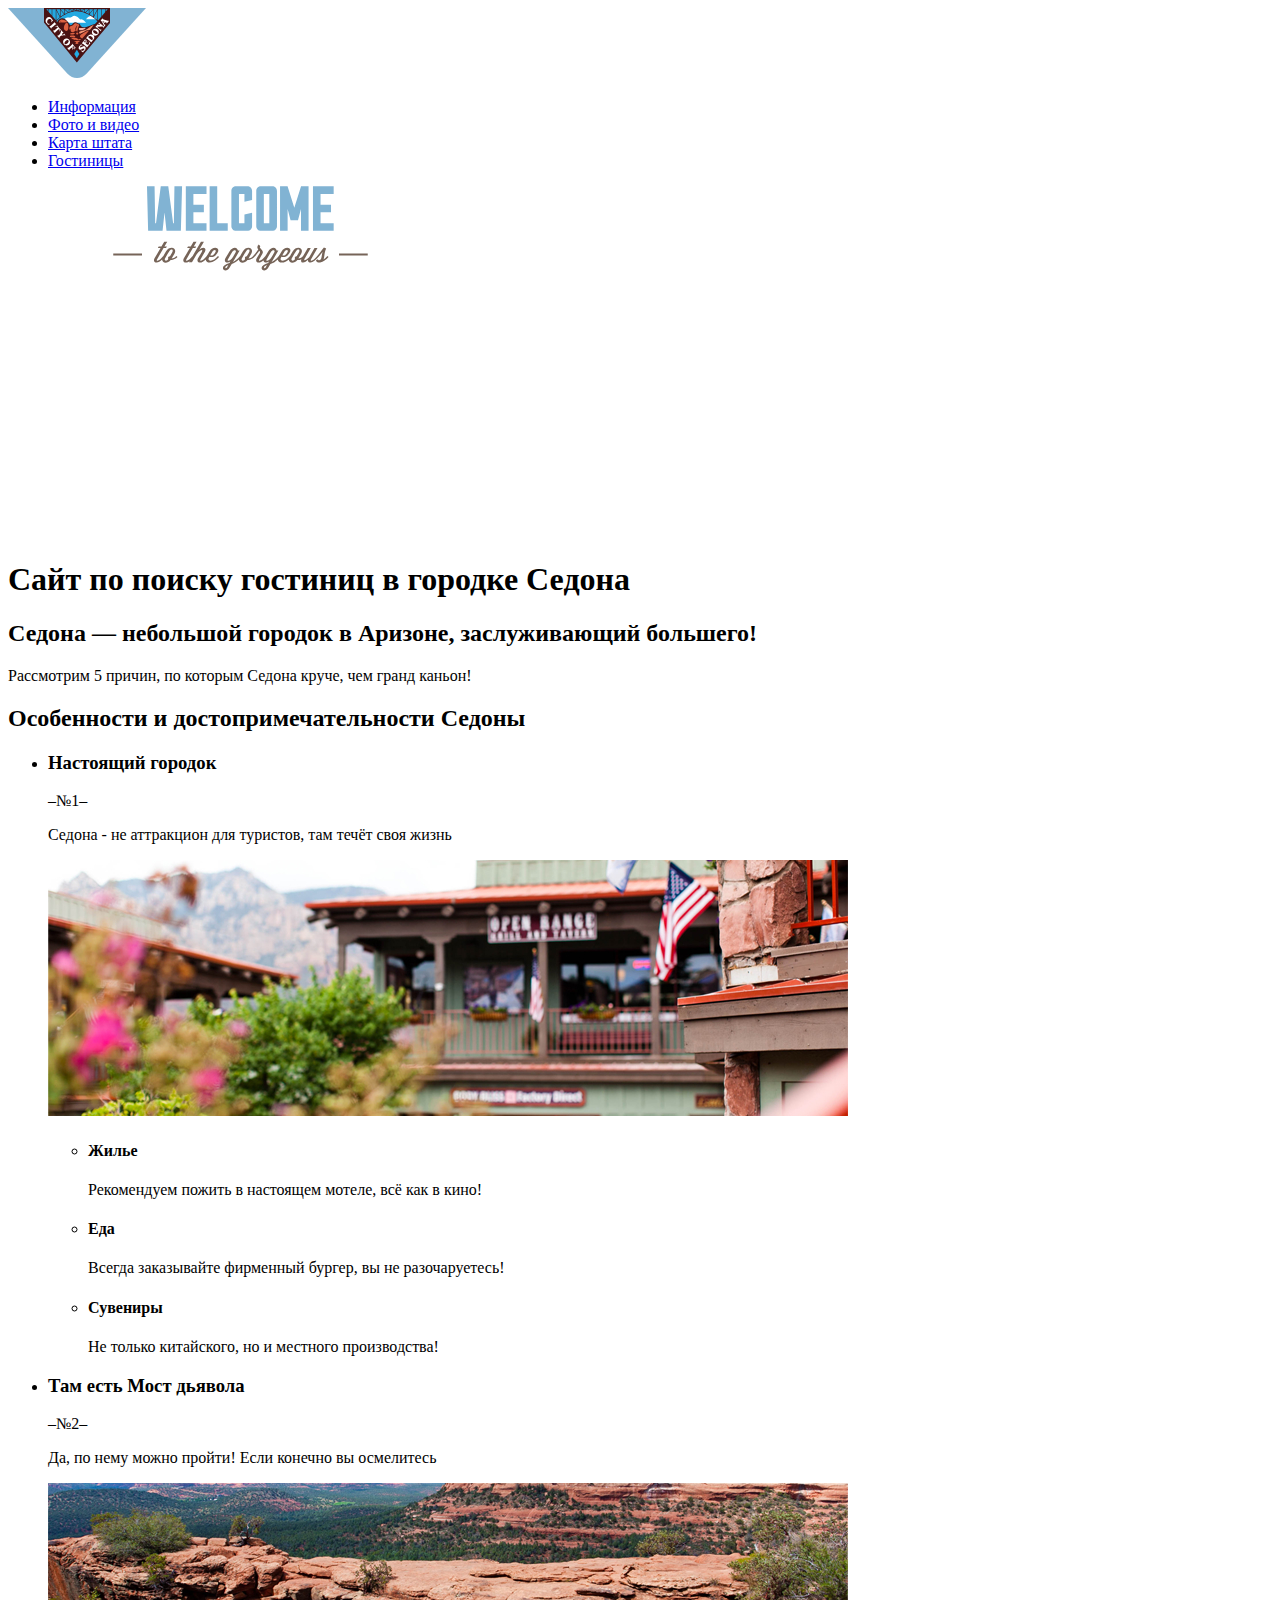
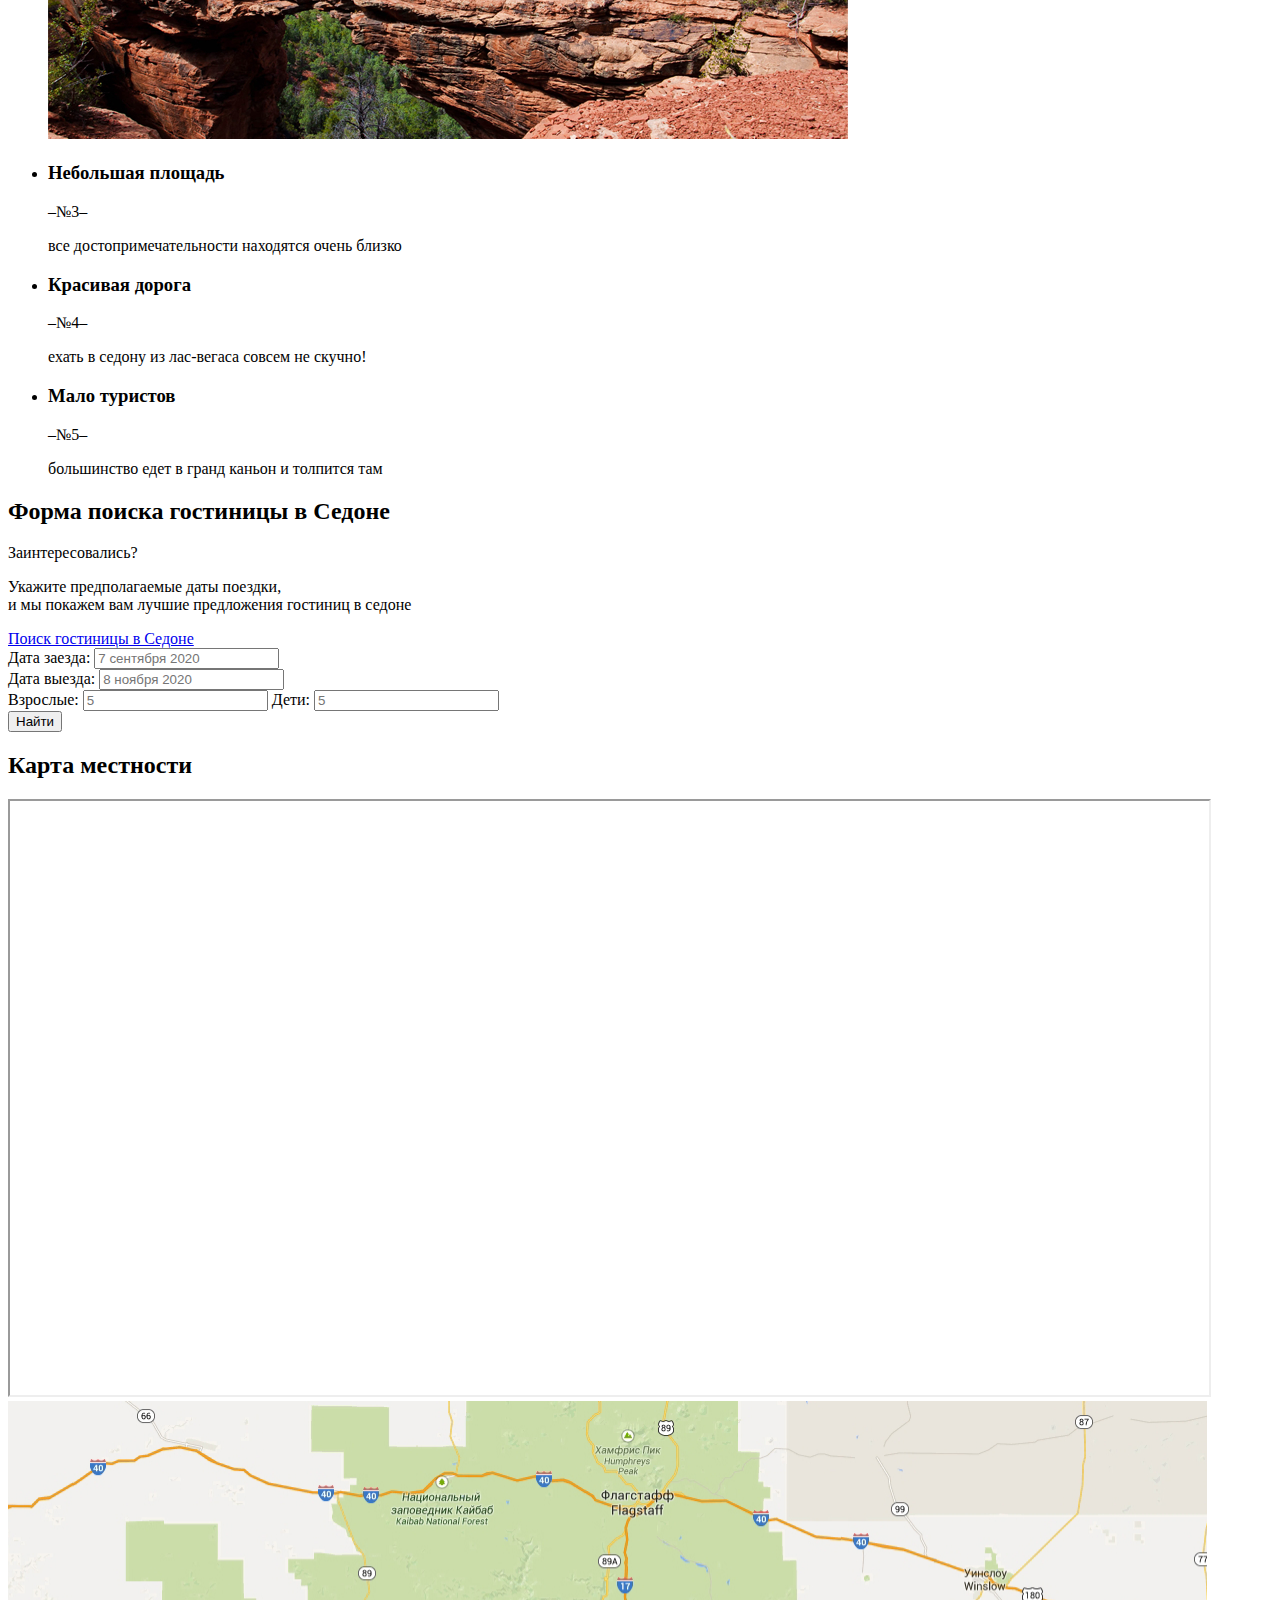
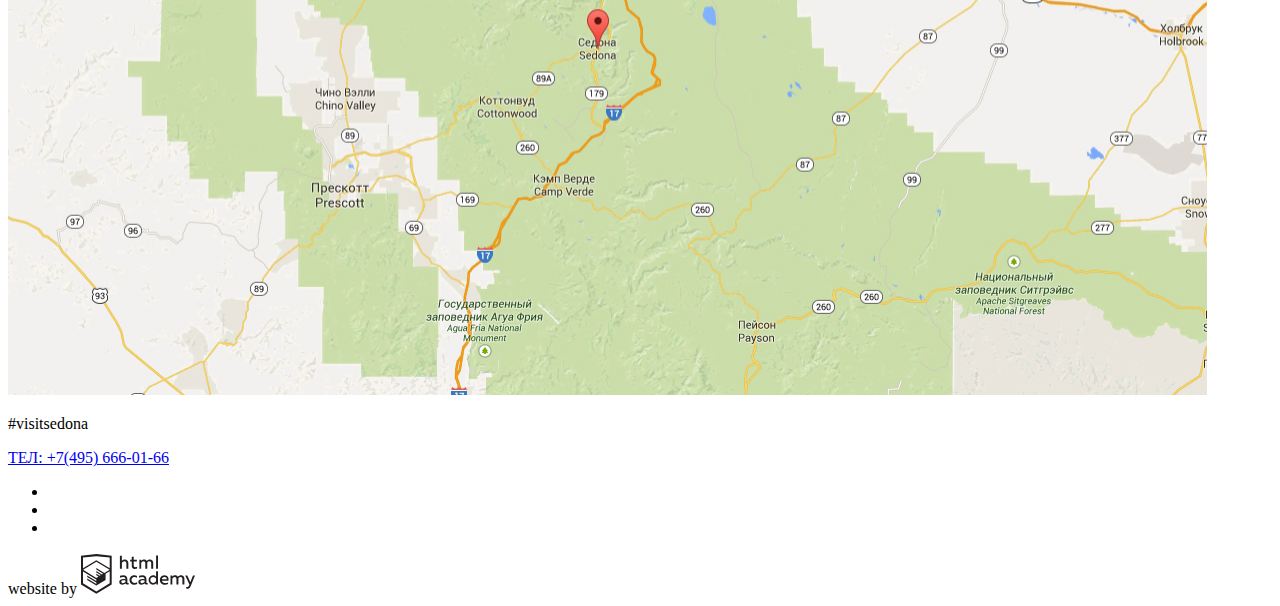
==== index.html @ 9b32a8bc "убрал пробелы в ссылке телефонного номера" ====
<!DOCTYPE html>
<html lang="ru">

<head>
	<meta charset="utf-8">
	<title>Седона — небольшой городок в Аризоне</title>
</head>

<body>
	<header class="header">
		<a href="index.html" class="main-logo">
			<img src="img/logo_of_sedona.svg" width="138" height="70" alt="logo of sedona">
		</a>
		<nav class="main_nav">
			<ul class="main_nav_menu">
				<li class="main_menu_item">
					<a href="#">Информация</a>
				</li>
				<li class="main_menu_item">
					<a href="#">Фото и видео</a>
				</li>
				<li class="main_menu_item">
					<a href="#">Карта штата</a>
				</li>
				<li class="main_menu_item">
					<a href="hotels.html">Гостиницы</a>
				</li>
			</ul>
		</nav>
	</header>
	<main class="main">
		<section class="intro">
			<div class="intro_picture">
				<img src="img/welcome.svg" width="465" height="350" alt="Добро пожаловать в Седону">
			</div>
			<h1 class="visually-hidden">Сайт по поиску гостиниц в городке Седона</h1>
			<h2 class="intro_description">Седона — небольшой городок в Аризоне, заслуживающий большего!</h2>
			<p class="intro_welcome_guide">Рассмотрим 5 причин, по которым Седона круче, чем гранд каньон!</p>
		</section>

		<section class="features">
			<h2 class="visually-hidden">Особенности и достопримечательности Седоны</h2>
			<ul class="features_list">
				<li class="features_item">
					<h3 class="features_title">Настоящий городок</h3>
					<span class="features_decoration">&ndash;№1&ndash;</span>
					<p class="features_description">Седона - не аттракцион для туристов, там течёт своя жизнь</p>
					<img class="photo_of_sedona" src="img/photo_of_sedona.jpg" width="800" height="256"
						alt="photo of sedona">
					<ul class="fatcs_list">
						<li class="facts_item">
							<h4 class="facts_title">Жилье</h4>
							<p class="facts_description">Рекомендуем пожить в настоящем мотеле, всё как в кино!</p>
						</li>
						<li class="facts_item">
							<h4 class="facts_title">Еда</h4>
							<p class="facts_description">Всегда заказывайте фирменный бургер, вы не разочаруетесь!</p>
						</li>
						<li class="facts_item">
							<h4 class="facts_title">Сувениры</h4>
							<p class="facts_description">Не только китайского, но и местного производства!</p>
						</li>
					</ul>
				</li>
				<li class="features_item">
					<h3 class="features_title">Там есть Мост дьявола</h3>
					<span class="features_decoration">&ndash;№2&ndash;</span>
					<p class="features_description">Да, по нему можно пройти! Если конечно вы осмелитесь</p>
					<img src="img/attractions_of_sedona.jpg" width="800" height="256" alt="Мост дьявола">
				</li>
				<li class="features_item">
					<h3 class="features_title">Небольшая площадь</h3>
					<span class="features_decoration">&ndash;№3&ndash;</span>
					<p class="features_description">все достопримечательности находятся очень близко</p>
				</li>
				<li class="features_item">
					<h3 class="features_title">Красивая дорога</h3>
					<span class="features_decoration">&ndash;№4&ndash;</span>
					<p class="features_description">ехать в седону из лас-вегаса совсем не скучно!</p>
				</li>
				<li class="features_item">
					<h3 class="features_title">Мало туристов</h3>
					<span class="features_decoration">&ndash;№5&ndash;</span>
					<p class="features_description">большинство едет в гранд каньон и толпится там</p>
				</li>
			</ul>
		</section>

		<section class="search_form">
			<h2 class="visually-hidden">Форма поиска гостиницы в Седоне</h2>
			<p class="search_invitation">Заинтересовались?</p>
			<p class="search_offer">Укажите предполагаемые даты поездки,<br>
				и мы покажем вам лучшие предложения гостиниц в седоне</p>
			<a class="" href="#">Поиск гостиницы в Седоне</a>
			<form class="searching_hotels" action="#" method="GET">
				<div class="dates_field">
					<label class="arrival" for="arrival_field">Дата заезда:</label>
					<input type="text" name="arrival_date" id="arrival_field" placeholder="7 сентября 2020" tabindex="1"><br>
					<label class="departure" for="departure_field">Дата выезда:</label>
					<input type="text" name="date_of_departure" id="departure_field" placeholder="8 ноября 2020"
						tabindex="2">
				</div>
				<div class="amount_guest">
					<label for="adults_amount">Взрослые:</label>
					<input type="text" name="adults" id="adults_amount" placeholder="5" tabindex="3">
					<label for="littleones_amount">Дети:</label>
					<input type="text" name="littleones" id="littleones_amount" placeholder="5" tabindex="4">
				</div>
				<div class="search_button">
					<button type="button">
						Найти
					</button>
				</div>
			</form>

		</section>

		<section class="map">
			<h2 class="visually-hidden">Карта местности</h2>
			<iframe class="interactive_map"
				src="https://www.google.com/maps/embed?pb=!1m18!1m12!1m3!1d52385.18050597228!2d-111.83015797418973!3d34.8543733810389!2m3!1f0!2f0!3f0!3m2!1i1024!2i768!4f13.1!3m3!1m2!1s0x872da132f942b00d%3A0x5548c523fa6c8efd!2z0KHQtdC00L7QvdCwLCDQkNGA0LjQt9C-0L3QsCA4NjMzNiwg0KHQqNCQ!5e0!3m2!1sru!2sru!4v1599854521621!5m2!1sru!2sru"
				width="1199" height="594">
			</iframe>
			<img class="static_map" src="img/local_map.jpg" width="1199" height="594" alt="Карта Седоны">
		</section>
	</main>

	<footer class="main-footer">
		<div class="contacts">
			<p class="contacts_hashtag">#visitsedona</p>
			<a class="phone_number" href="tel:+7(495)666-01-66">ТЕЛ: +7(495) 666-01-66</a>
		</div>
		<ul class="social_list">
			<li class="social_item">
				<a href="https://twitter.com/"></a>
			</li>
			<li class="social_item">
				<a href="https://www.facebook.com/"></a>
			</li>
			<li class="social_item">
				<a href="https://www.youtube.com/"></a>
			</li>
		</ul>
		<div class="developer_contact">
			<span class="develop_by">website by</span>
			<a class="develop_logo" href="https://htmlacademy.ru/intensive/htmlcss">
				<img src="img/logo-htmlacademy.svg" width="115" height="41" alt="logo-htmlacademy">
			</a>
		</div>
	</footer>
</body>

</html>
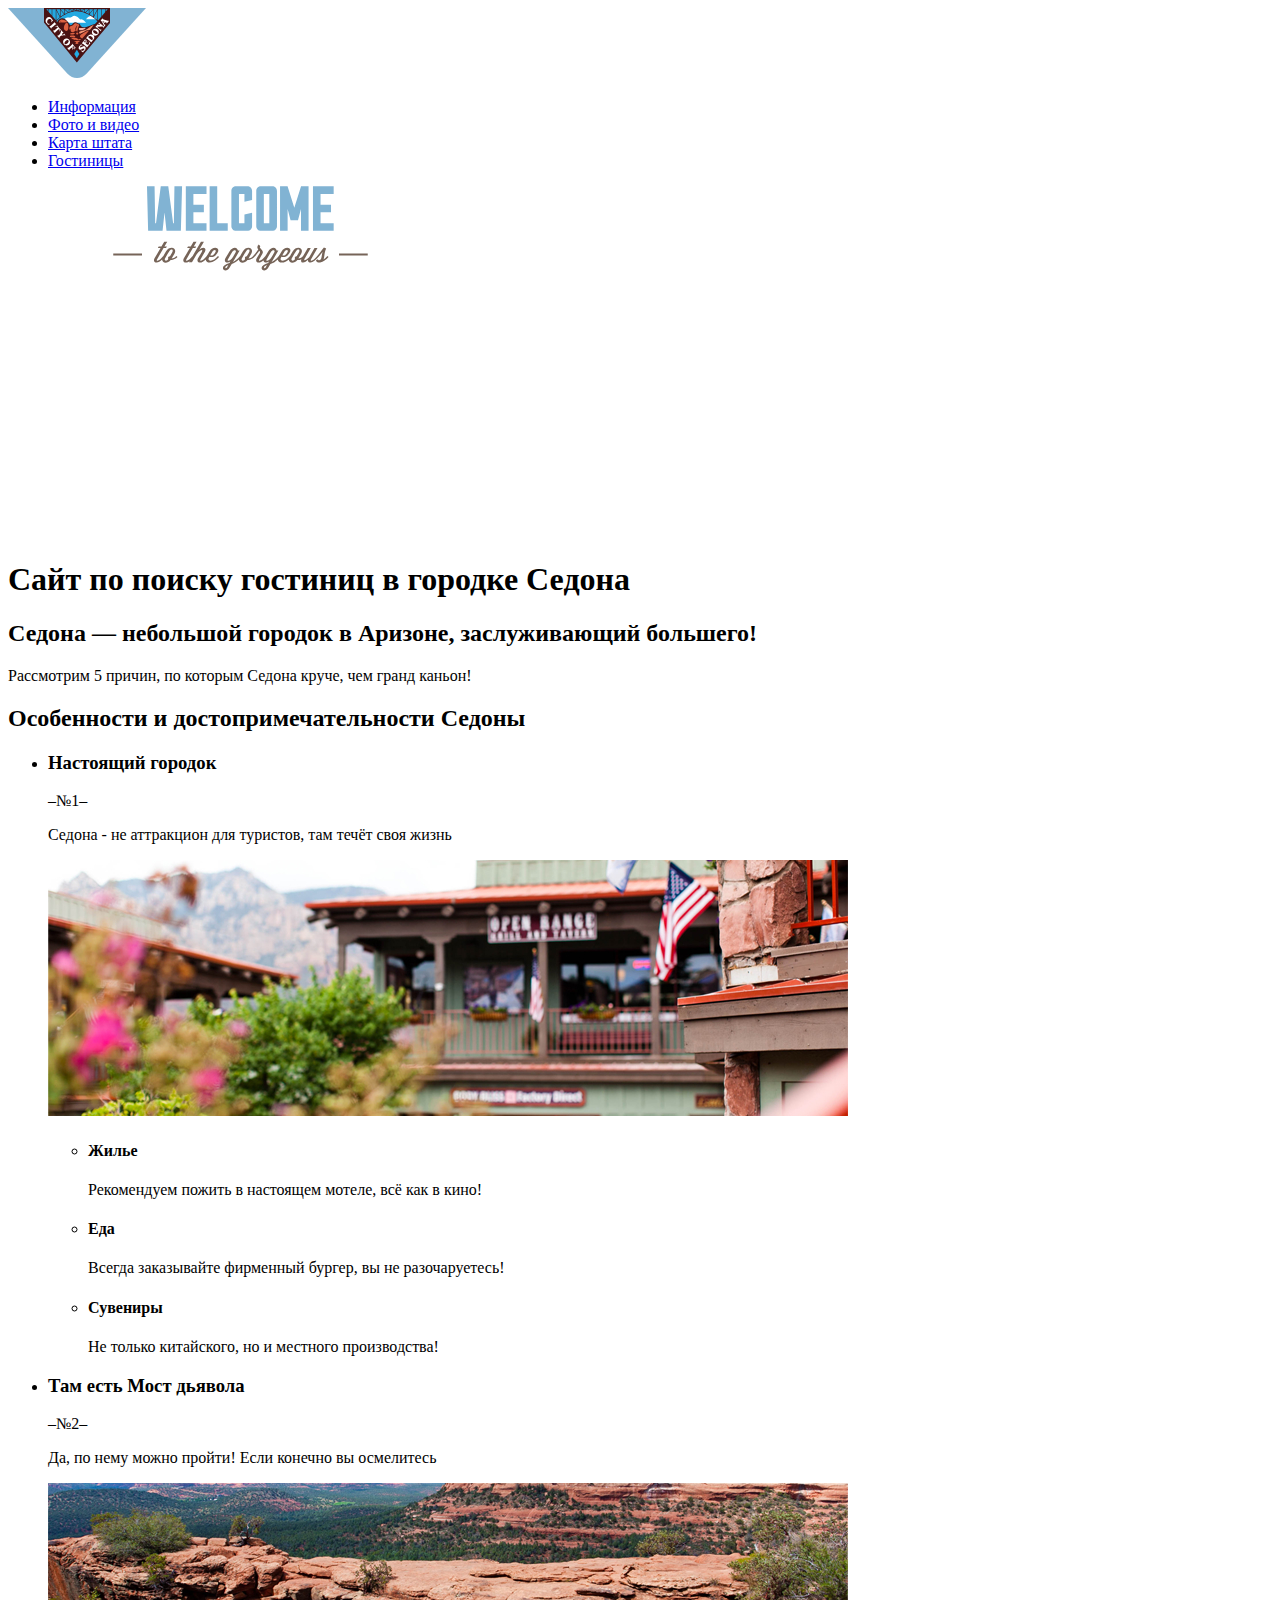
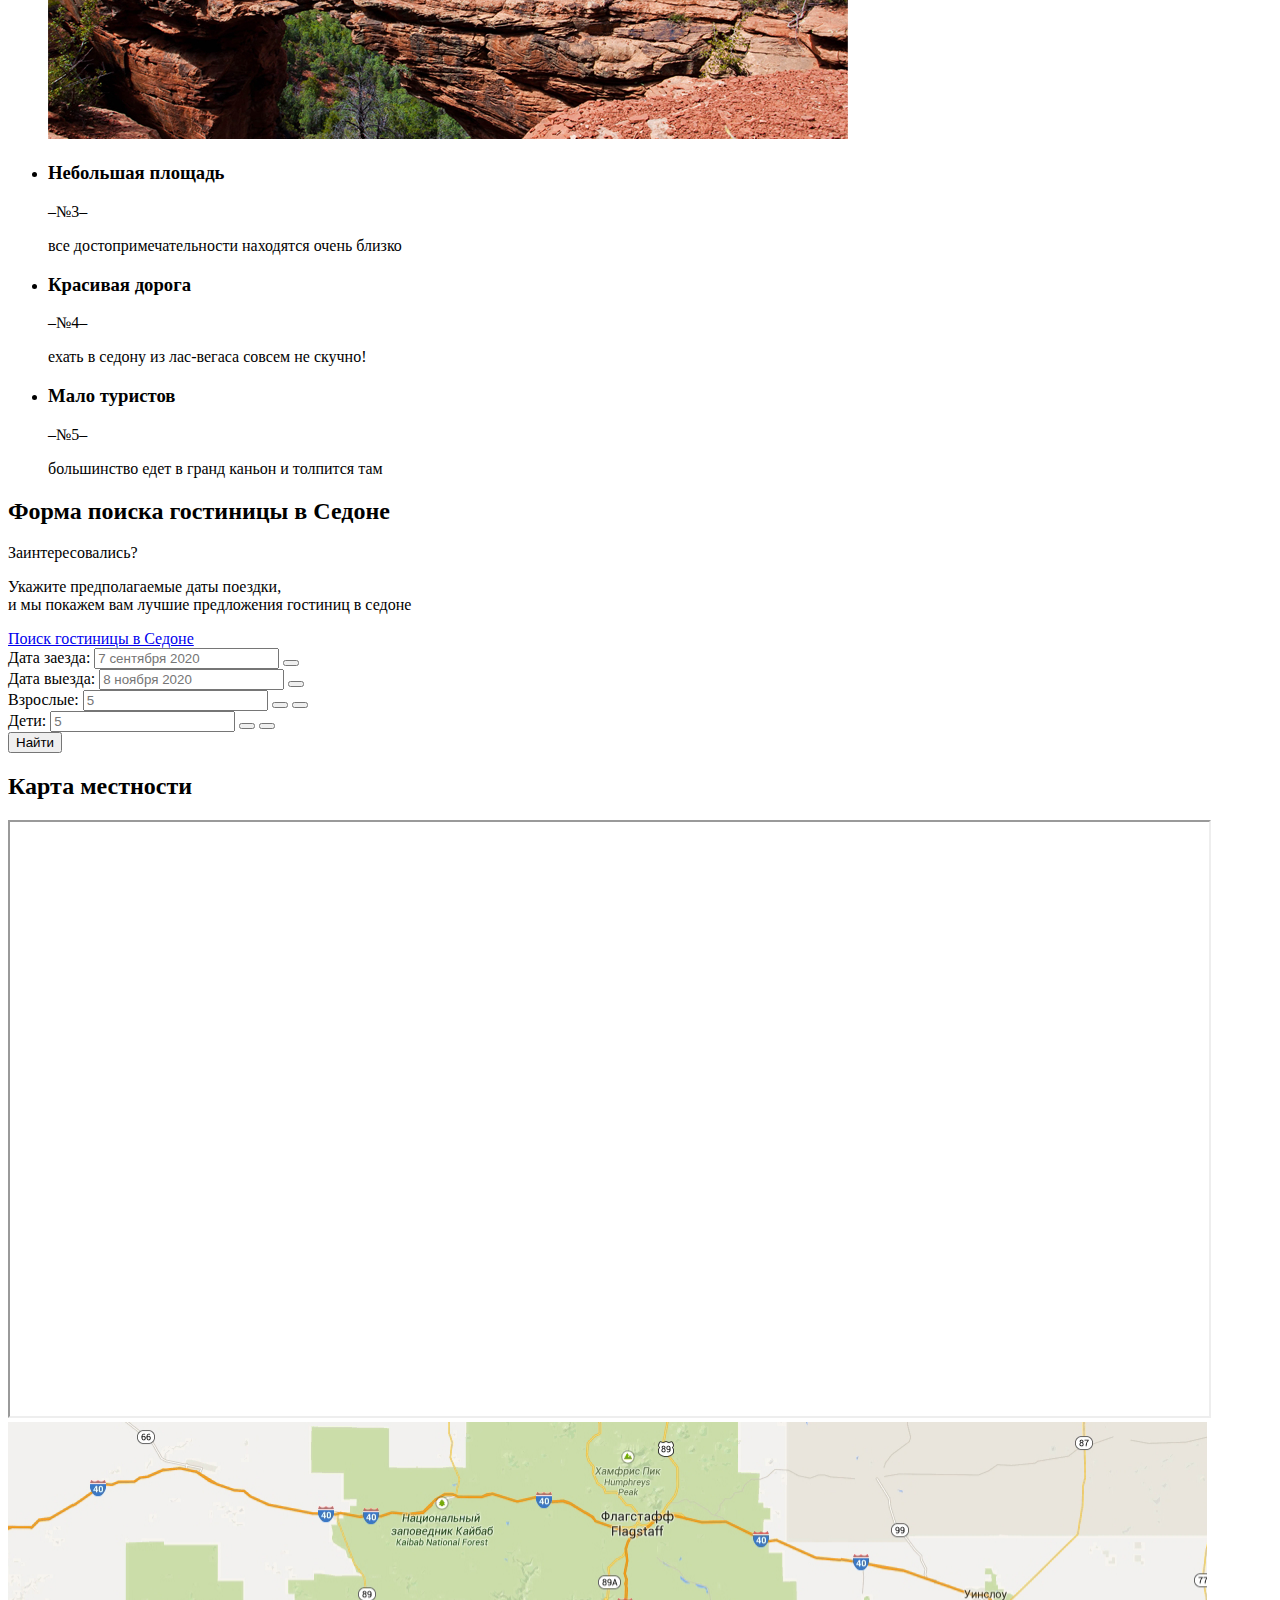
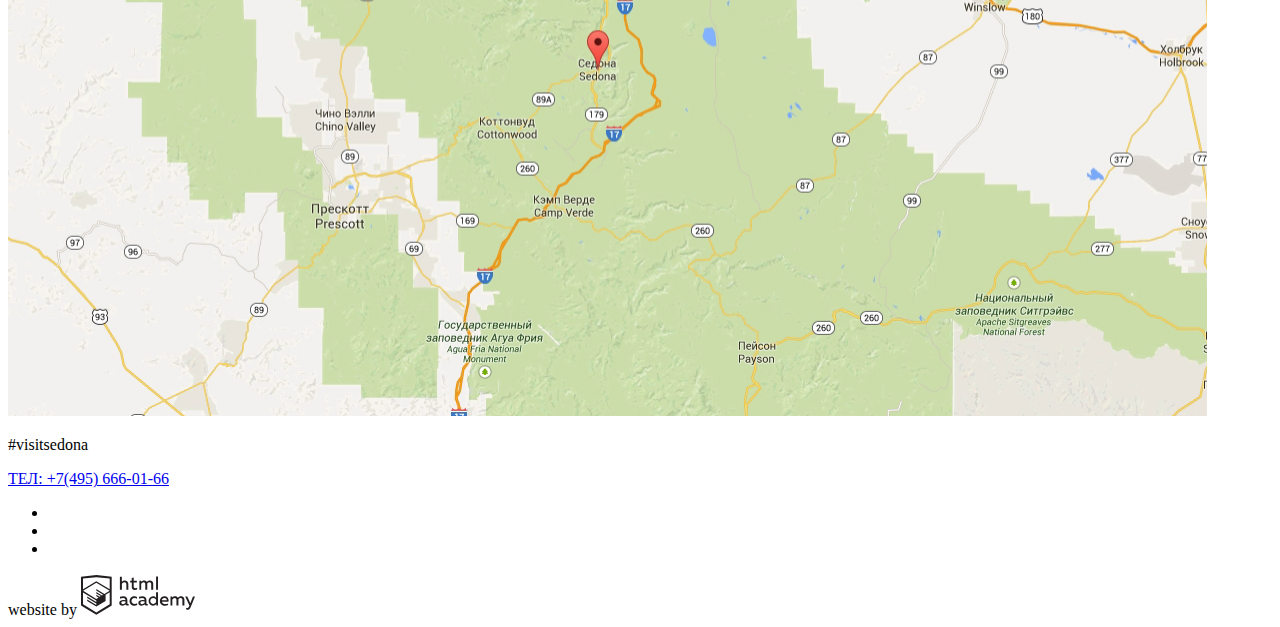
==== commit 07c3dbf7: "внес изменения в соответствии с правками, разметил форму на осовной, переделал структуру hotels" ====
--- a/index.html
+++ b/index.html
@@ -11,18 +11,18 @@
 		<a href="index.html" class="main-logo">
 			<img src="img/logo_of_sedona.svg" width="138" height="70" alt="logo of sedona">
 		</a>
-		<nav class="main_nav">
-			<ul class="main_nav_menu">
-				<li class="main_menu_item">
+		<nav class="main-nav">
+			<ul class="main-nav-menu">
+				<li class="main-menu-item">
 					<a href="#">Информация</a>
 				</li>
-				<li class="main_menu_item">
+				<li class="main-menu-item">
 					<a href="#">Фото и видео</a>
 				</li>
-				<li class="main_menu_item">
+				<li class="main-menu-item">
 					<a href="#">Карта штата</a>
 				</li>
-				<li class="main_menu_item">
+				<li class="main-menu-item">
 					<a href="hotels.html">Гостиницы</a>
 				</li>
 			</ul>
@@ -30,94 +30,105 @@
 	</header>
 	<main class="main">
 		<section class="intro">
-			<div class="intro_picture">
+			<div class="intro-picture">
 				<img src="img/welcome.svg" width="465" height="350" alt="Добро пожаловать в Седону">
 			</div>
 			<h1 class="visually-hidden">Сайт по поиску гостиниц в городке Седона</h1>
-			<h2 class="intro_description">Седона — небольшой городок в Аризоне, заслуживающий большего!</h2>
-			<p class="intro_welcome_guide">Рассмотрим 5 причин, по которым Седона круче, чем гранд каньон!</p>
+			<h2 class="intro-description">Седона — небольшой городок в Аризоне, заслуживающий большего!</h2>
+			<p class="intro-welcome">Рассмотрим 5 причин, по которым Седона круче, чем гранд каньон!</p>
 		</section>
 
 		<section class="features">
 			<h2 class="visually-hidden">Особенности и достопримечательности Седоны</h2>
-			<ul class="features_list">
-				<li class="features_item">
-					<h3 class="features_title">Настоящий городок</h3>
-					<span class="features_decoration">&ndash;№1&ndash;</span>
-					<p class="features_description">Седона - не аттракцион для туристов, там течёт своя жизнь</p>
-					<img class="photo_of_sedona" src="img/photo_of_sedona.jpg" width="800" height="256"
-						alt="photo of sedona">
-					<ul class="fatcs_list">
-						<li class="facts_item">
-							<h4 class="facts_title">Жилье</h4>
-							<p class="facts_description">Рекомендуем пожить в настоящем мотеле, всё как в кино!</p>
+			<ul class="features-list">
+				<li class="features-item">
+					<h3 class="features-title">Настоящий городок</h3>
+					<span class="features-decoration">&ndash;№1&ndash;</span>
+					<p class="features-description">Седона - не аттракцион для туристов, там течёт своя жизнь</p>
+					<img class="photo-sedona" src="img/photo_of_sedona.jpg" width="800" height="256" alt="photo of sedona">
+					<ul class="facts">
+						<li class="facts-item">
+							<h4 class="facts-title">Жилье</h4>
+							<p class="facts-description">Рекомендуем пожить в настоящем мотеле, всё как в кино!</p>
 						</li>
 						<li class="facts_item">
-							<h4 class="facts_title">Еда</h4>
-							<p class="facts_description">Всегда заказывайте фирменный бургер, вы не разочаруетесь!</p>
+							<h4 class="facts-title">Еда</h4>
+							<p class="facts-description">Всегда заказывайте фирменный бургер, вы не разочаруетесь!</p>
 						</li>
-						<li class="facts_item">
-							<h4 class="facts_title">Сувениры</h4>
-							<p class="facts_description">Не только китайского, но и местного производства!</p>
+						<li class="facts-item">
+							<h4 class="facts-title">Сувениры</h4>
+							<p class="facts-description">Не только китайского, но и местного производства!</p>
 						</li>
 					</ul>
 				</li>
-				<li class="features_item">
-					<h3 class="features_title">Там есть Мост дьявола</h3>
-					<span class="features_decoration">&ndash;№2&ndash;</span>
-					<p class="features_description">Да, по нему можно пройти! Если конечно вы осмелитесь</p>
+				<li class="features-item">
+					<h3 class="features-title">Там есть Мост дьявола</h3>
+					<span class="features-decoration">&ndash;№2&ndash;</span>
+					<p class="features-description">Да, по нему можно пройти! Если конечно вы осмелитесь</p>
 					<img src="img/attractions_of_sedona.jpg" width="800" height="256" alt="Мост дьявола">
 				</li>
-				<li class="features_item">
-					<h3 class="features_title">Небольшая площадь</h3>
-					<span class="features_decoration">&ndash;№3&ndash;</span>
-					<p class="features_description">все достопримечательности находятся очень близко</p>
+				<li class="features-item">
+					<h3 class="features-title">Небольшая площадь</h3>
+					<span class="features-decoration">&ndash;№3&ndash;</span>
+					<p class="features-description">все достопримечательности находятся очень близко</p>
 				</li>
-				<li class="features_item">
-					<h3 class="features_title">Красивая дорога</h3>
-					<span class="features_decoration">&ndash;№4&ndash;</span>
-					<p class="features_description">ехать в седону из лас-вегаса совсем не скучно!</p>
+				<li class="features-item">
+					<h3 class="features-title">Красивая дорога</h3>
+					<span class="features-decoration">&ndash;№4&ndash;</span>
+					<p class="features-description">ехать в седону из лас-вегаса совсем не скучно!</p>
 				</li>
-				<li class="features_item">
-					<h3 class="features_title">Мало туристов</h3>
-					<span class="features_decoration">&ndash;№5&ndash;</span>
-					<p class="features_description">большинство едет в гранд каньон и толпится там</p>
+				<li class="features-item">
+					<h3 class="features-title">Мало туристов</h3>
+					<span class="features-decoration">&ndash;№5&ndash;</span>
+					<p class="features-description">большинство едет в гранд каньон и толпится там</p>
 				</li>
 			</ul>
 		</section>
 
-		<section class="search_form">
+		<section class="search-hotels">
 			<h2 class="visually-hidden">Форма поиска гостиницы в Седоне</h2>
-			<p class="search_invitation">Заинтересовались?</p>
-			<p class="search_offer">Укажите предполагаемые даты поездки,<br>
+			<p class="search-invitation">Заинтересовались?</p>
+			<p class="search-offer">Укажите предполагаемые даты поездки,<br>
 				и мы покажем вам лучшие предложения гостиниц в седоне</p>
-			<a class="" href="#">Поиск гостиницы в Седоне</a>
-			<form class="searching_hotels" action="#" method="GET">
-				<div class="dates_field">
-					<label class="arrival" for="arrival_field">Дата заезда:</label>
-					<input type="text" name="arrival_date" id="arrival_field" placeholder="7 сентября 2020" tabindex="1"><br>
-					<label class="departure" for="departure_field">Дата выезда:</label>
-					<input type="text" name="date_of_departure" id="departure_field" placeholder="8 ноября 2020"
-						tabindex="2">
+			<a class="search-link" href="#">Поиск гостиницы в Седоне</a>
+			<form class="form" action="#" method="GET">
+				<div class="form-field">
+					<div class="form-container">
+						<label for="arrival">Дата заезда:</label>
+						<input class="form-input" type="text" name="arrival" id="arrival" placeholder="7 сентября 2020">
+						<button class="form-button" type="button"></button>
+					</div>
+					<div class="form-container">
+						<label for="departure">Дата выезда:</label>
+						<input class="form-input" type="text" name="departure" id="departure" placeholder="8 ноября 2020">
+						<button class="form-button" type="button"></button>
+					</div>
 				</div>
-				<div class="amount_guest">
-					<label for="adults_amount">Взрослые:</label>
-					<input type="text" name="adults" id="adults_amount" placeholder="5" tabindex="3">
-					<label for="littleones_amount">Дети:</label>
-					<input type="text" name="littleones" id="littleones_amount" placeholder="5" tabindex="4">
+				<div class="form-field">
+					<div class="form-container">
+						<label for="adults-amount">Взрослые:</label>
+						<input class="form-input" type="text" name="adults" id="adults-amount" placeholder="5">
+						<button class="form-button" type="button"></button>
+						<button class="form-button" type="button"></button>
+					</div>
+					<div class="form-container">
+						<label class="form-input" for="children-amount">Дети:</label>
+						<input class="form-input" type="text" name="children" id="children-amount" placeholder="5">
+						<button class="form-button" type="button"></button>
+						<button class="form-button" type="button"></button>
+					</div>
 				</div>
-				<div class="search_button">
-					<button type="button">
+				<div class="search-button">
+					<button type="submit">
 						Найти
 					</button>
 				</div>
 			</form>
-
 		</section>
 
 		<section class="map">
 			<h2 class="visually-hidden">Карта местности</h2>
-			<iframe class="interactive_map"
+			<iframe class="interactive-map"
 				src="https://www.google.com/maps/embed?pb=!1m18!1m12!1m3!1d52385.18050597228!2d-111.83015797418973!3d34.8543733810389!2m3!1f0!2f0!3f0!3m2!1i1024!2i768!4f13.1!3m3!1m2!1s0x872da132f942b00d%3A0x5548c523fa6c8efd!2z0KHQtdC00L7QvdCwLCDQkNGA0LjQt9C-0L3QsCA4NjMzNiwg0KHQqNCQ!5e0!3m2!1sru!2sru!4v1599854521621!5m2!1sru!2sru"
 				width="1199" height="594">
 			</iframe>
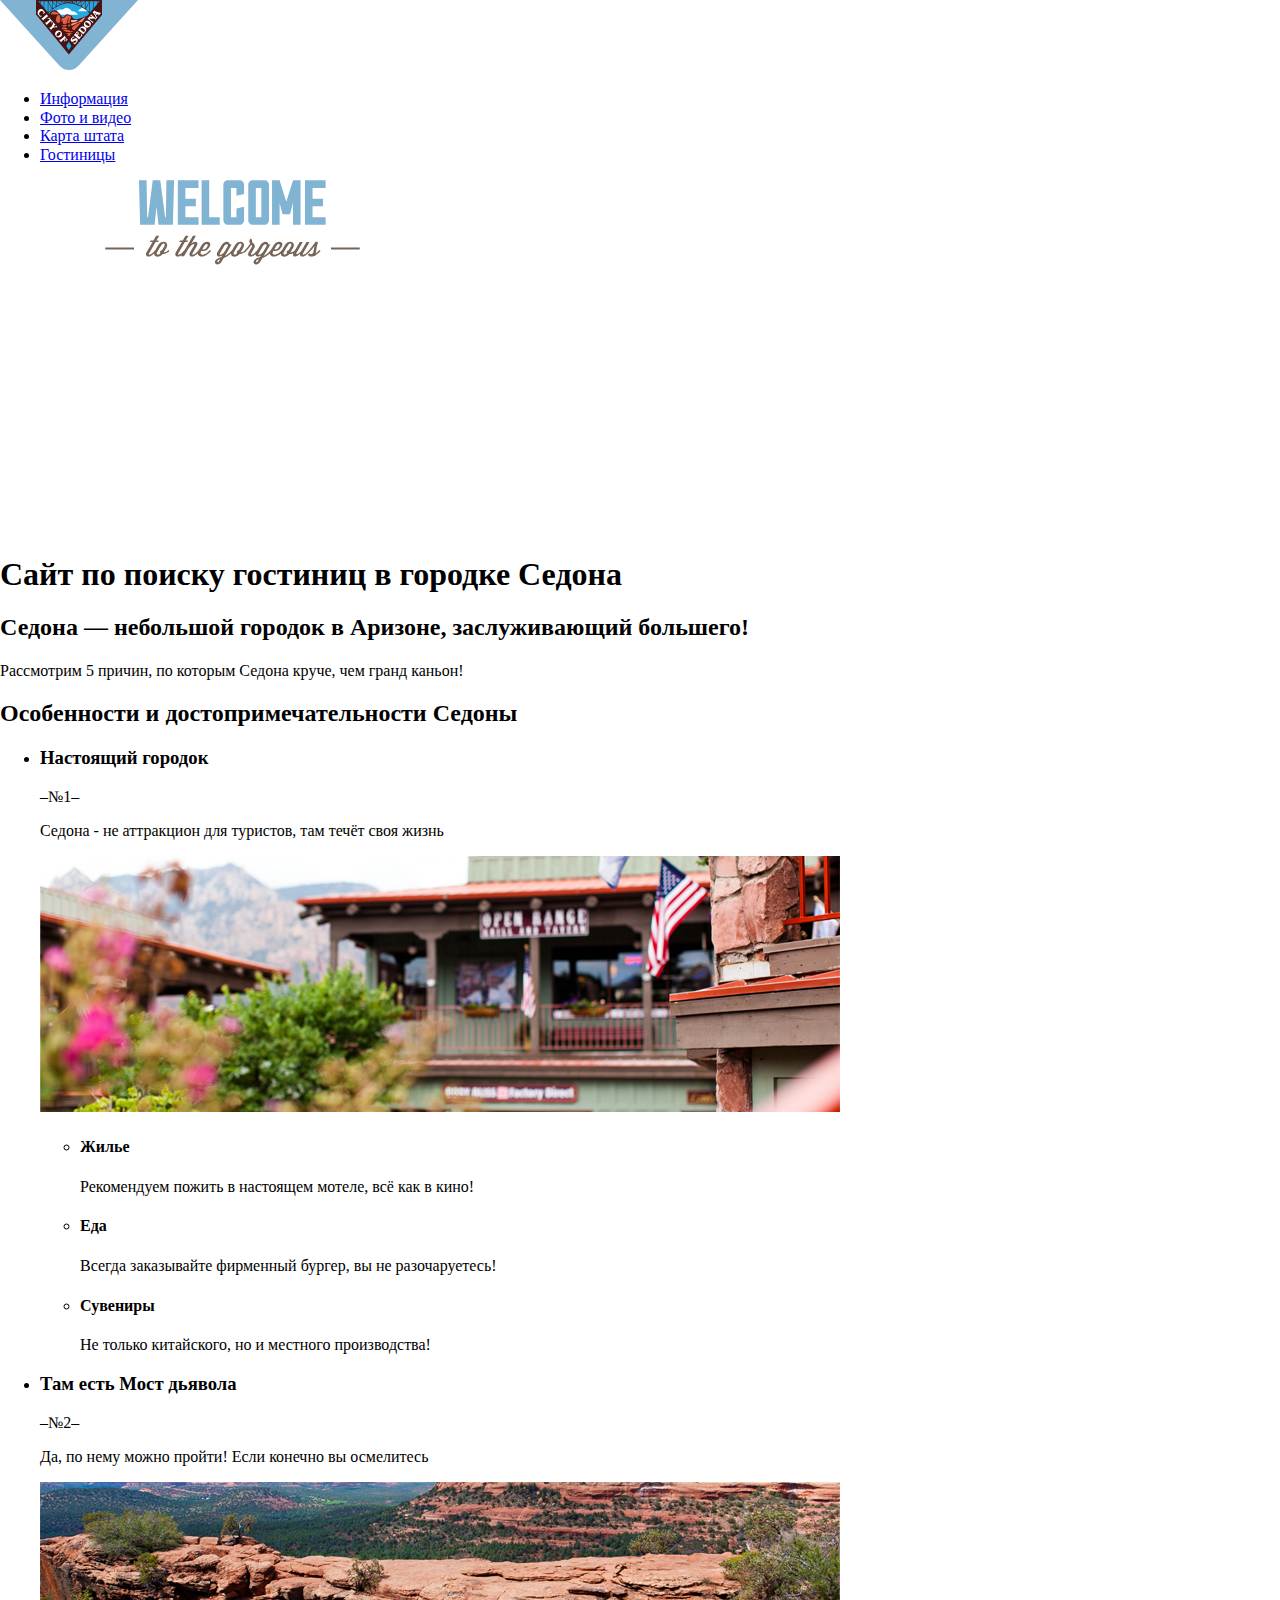
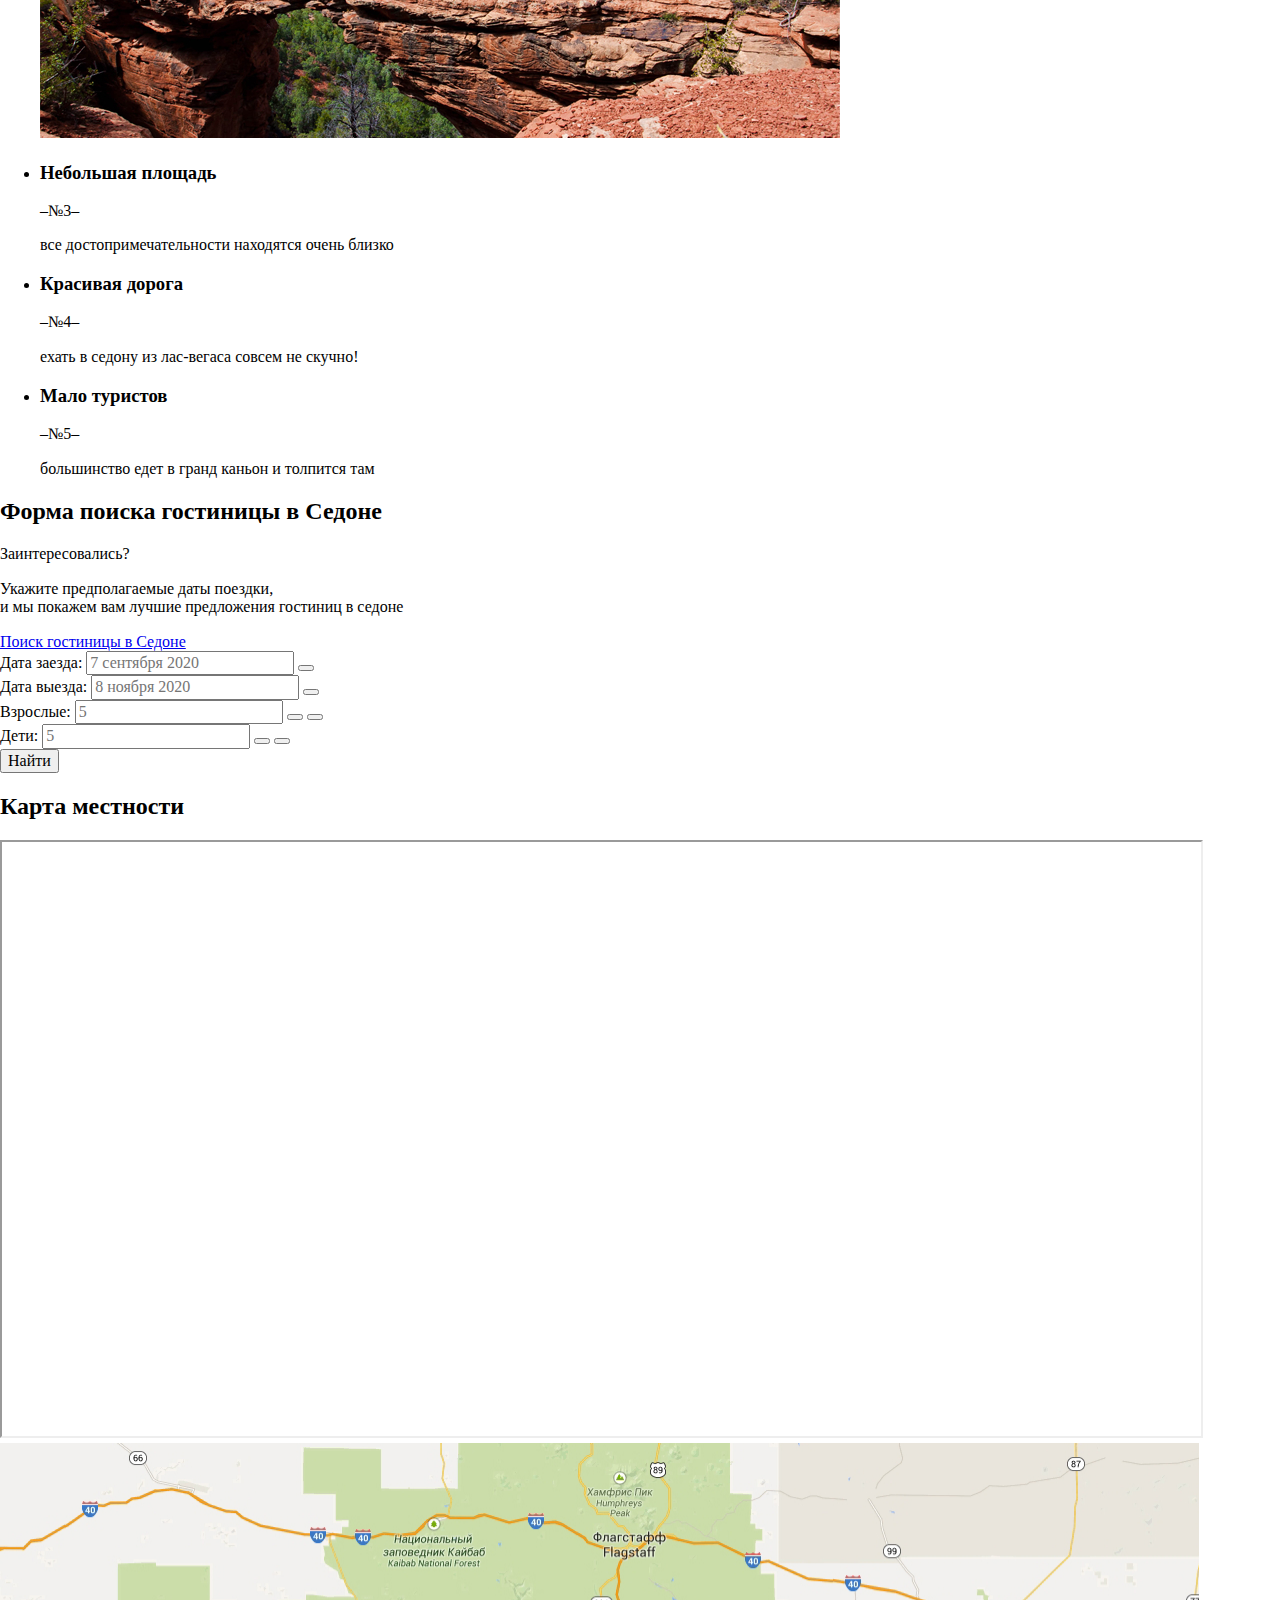
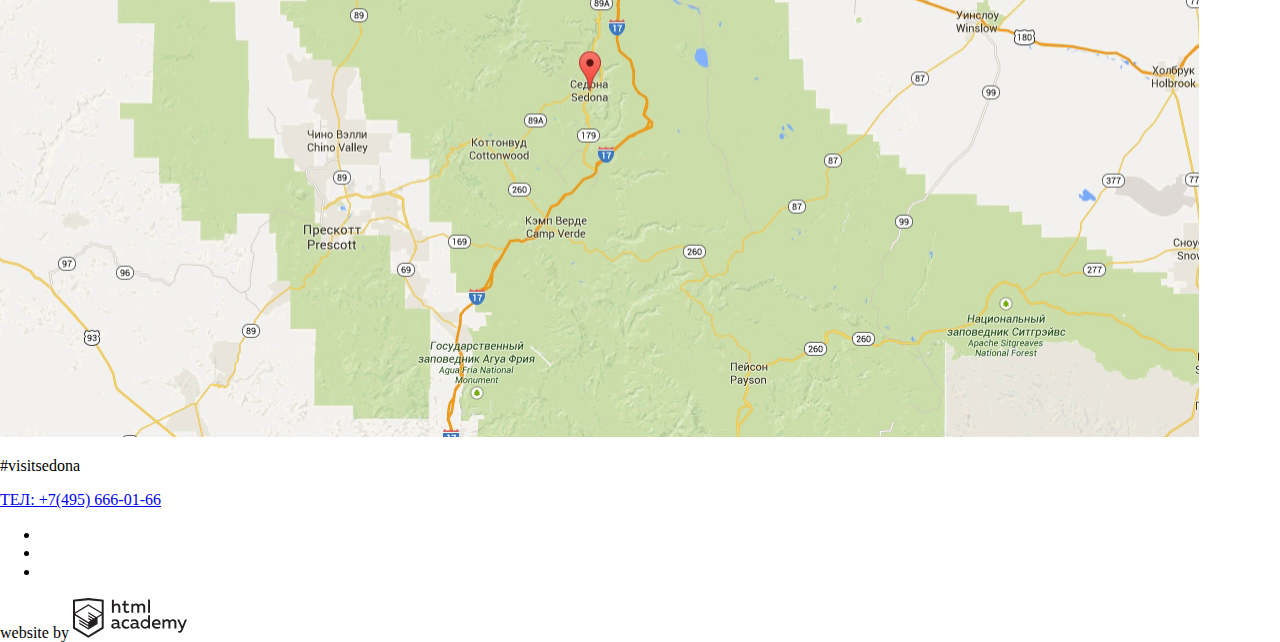
==== commit 538444a1: "внес правки по классам, подключил файл стилей и библиотеку normalize, задал имена переменных в root" ====
--- a/index.html
+++ b/index.html
@@ -1,12 +1,15 @@
 <!DOCTYPE html>
-<html lang="ru">
+<html class="page" lang="ru">
 
 <head>
 	<meta charset="utf-8">
 	<title>Седона — небольшой городок в Аризоне</title>
+	<link href="https://fonts.googleapis.com/css2?family=PT+Sans:wght@400;700&display=swap" rel="stylesheet">
+	<link rel="stylesheet" href="css/normalize.css">
+	<link rel="stylesheet" href="css/style.css">
 </head>
 
-<body>
+<body class="page-body">
 	<header class="header">
 		<a href="index.html" class="main-logo">
 			<img src="img/logo_of_sedona.svg" width="138" height="70" alt="logo of sedona">
@@ -51,7 +54,7 @@
 							<h4 class="facts-title">Жилье</h4>
 							<p class="facts-description">Рекомендуем пожить в настоящем мотеле, всё как в кино!</p>
 						</li>
-						<li class="facts_item">
+						<li class="facts-item">
 							<h4 class="facts-title">Еда</h4>
 							<p class="facts-description">Всегда заказывайте фирменный бургер, вы не разочаруетесь!</p>
 						</li>
@@ -105,13 +108,13 @@
 					</div>
 				</div>
 				<div class="form-field">
-					<div class="form-container">
+					<div class="form-container-field">
 						<label for="adults-amount">Взрослые:</label>
 						<input class="form-input" type="text" name="adults" id="adults-amount" placeholder="5">
 						<button class="form-button" type="button"></button>
 						<button class="form-button" type="button"></button>
 					</div>
-					<div class="form-container">
+					<div class="form-container-field">
 						<label class="form-input" for="children-amount">Дети:</label>
 						<input class="form-input" type="text" name="children" id="children-amount" placeholder="5">
 						<button class="form-button" type="button"></button>
@@ -132,29 +135,29 @@
 				src="https://www.google.com/maps/embed?pb=!1m18!1m12!1m3!1d52385.18050597228!2d-111.83015797418973!3d34.8543733810389!2m3!1f0!2f0!3f0!3m2!1i1024!2i768!4f13.1!3m3!1m2!1s0x872da132f942b00d%3A0x5548c523fa6c8efd!2z0KHQtdC00L7QvdCwLCDQkNGA0LjQt9C-0L3QsCA4NjMzNiwg0KHQqNCQ!5e0!3m2!1sru!2sru!4v1599854521621!5m2!1sru!2sru"
 				width="1199" height="594">
 			</iframe>
-			<img class="static_map" src="img/local_map.jpg" width="1199" height="594" alt="Карта Седоны">
+			<img class="static-map" src="img/local_map.jpg" width="1199" height="594" alt="Карта Седоны">
 		</section>
 	</main>
 
 	<footer class="main-footer">
 		<div class="contacts">
-			<p class="contacts_hashtag">#visitsedona</p>
-			<a class="phone_number" href="tel:+7(495)666-01-66">ТЕЛ: +7(495) 666-01-66</a>
+			<p class="contacts-hashtag">#visitsedona</p>
+			<a class="phone-number" href="tel:+7(495)666-01-66">ТЕЛ: +7(495) 666-01-66</a>
 		</div>
-		<ul class="social_list">
-			<li class="social_item">
+		<ul class="social-list">
+			<li class="social-item">
 				<a href="https://twitter.com/"></a>
 			</li>
-			<li class="social_item">
+			<li class="social-item">
 				<a href="https://www.facebook.com/"></a>
 			</li>
-			<li class="social_item">
+			<li class="social-item">
 				<a href="https://www.youtube.com/"></a>
 			</li>
 		</ul>
-		<div class="developer_contact">
-			<span class="develop_by">website by</span>
-			<a class="develop_logo" href="https://htmlacademy.ru/intensive/htmlcss">
+		<div class="developer-contact">
+			<span class="develop-by">website by</span>
+			<a class="develop-logo" href="https://htmlacademy.ru/intensive/htmlcss">
 				<img src="img/logo-htmlacademy.svg" width="115" height="41" alt="logo-htmlacademy">
 			</a>
 		</div>
--- a/css/style.css
+++ b/css/style.css
@@ -0,0 +1,35 @@
+/* Variables */
+
+:root {
+ /* Basic colors */
+
+ --basic-white: #FFFFFF;
+ --ghost-white: #F2F2F2;
+ --smoke-white: #EEEEEE;
+
+ --basic-black: #000000;
+ --half-black: #333333;
+
+ --basic-blue: #81B3D2;
+
+ --basic-gray: #EEEEEE;
+ --dark-gray: #A9A9A9;
+ --lead-gray: #666666;
+
+ --basic-brown: #766357;
+
+ /* Styleguide colors */
+
+ --dim-gray: #6A6A6A;
+ --light-gray: #CACACA;
+ --ghost-gray: #EBEBEB;
+
+ --medi-blue: #669EC0;
+ --dark-blue: #5496BD;
+ 
+ --medi-brown: #604E43;
+ --dark-brown: #503E33;
+}
+
+/* Global */
+
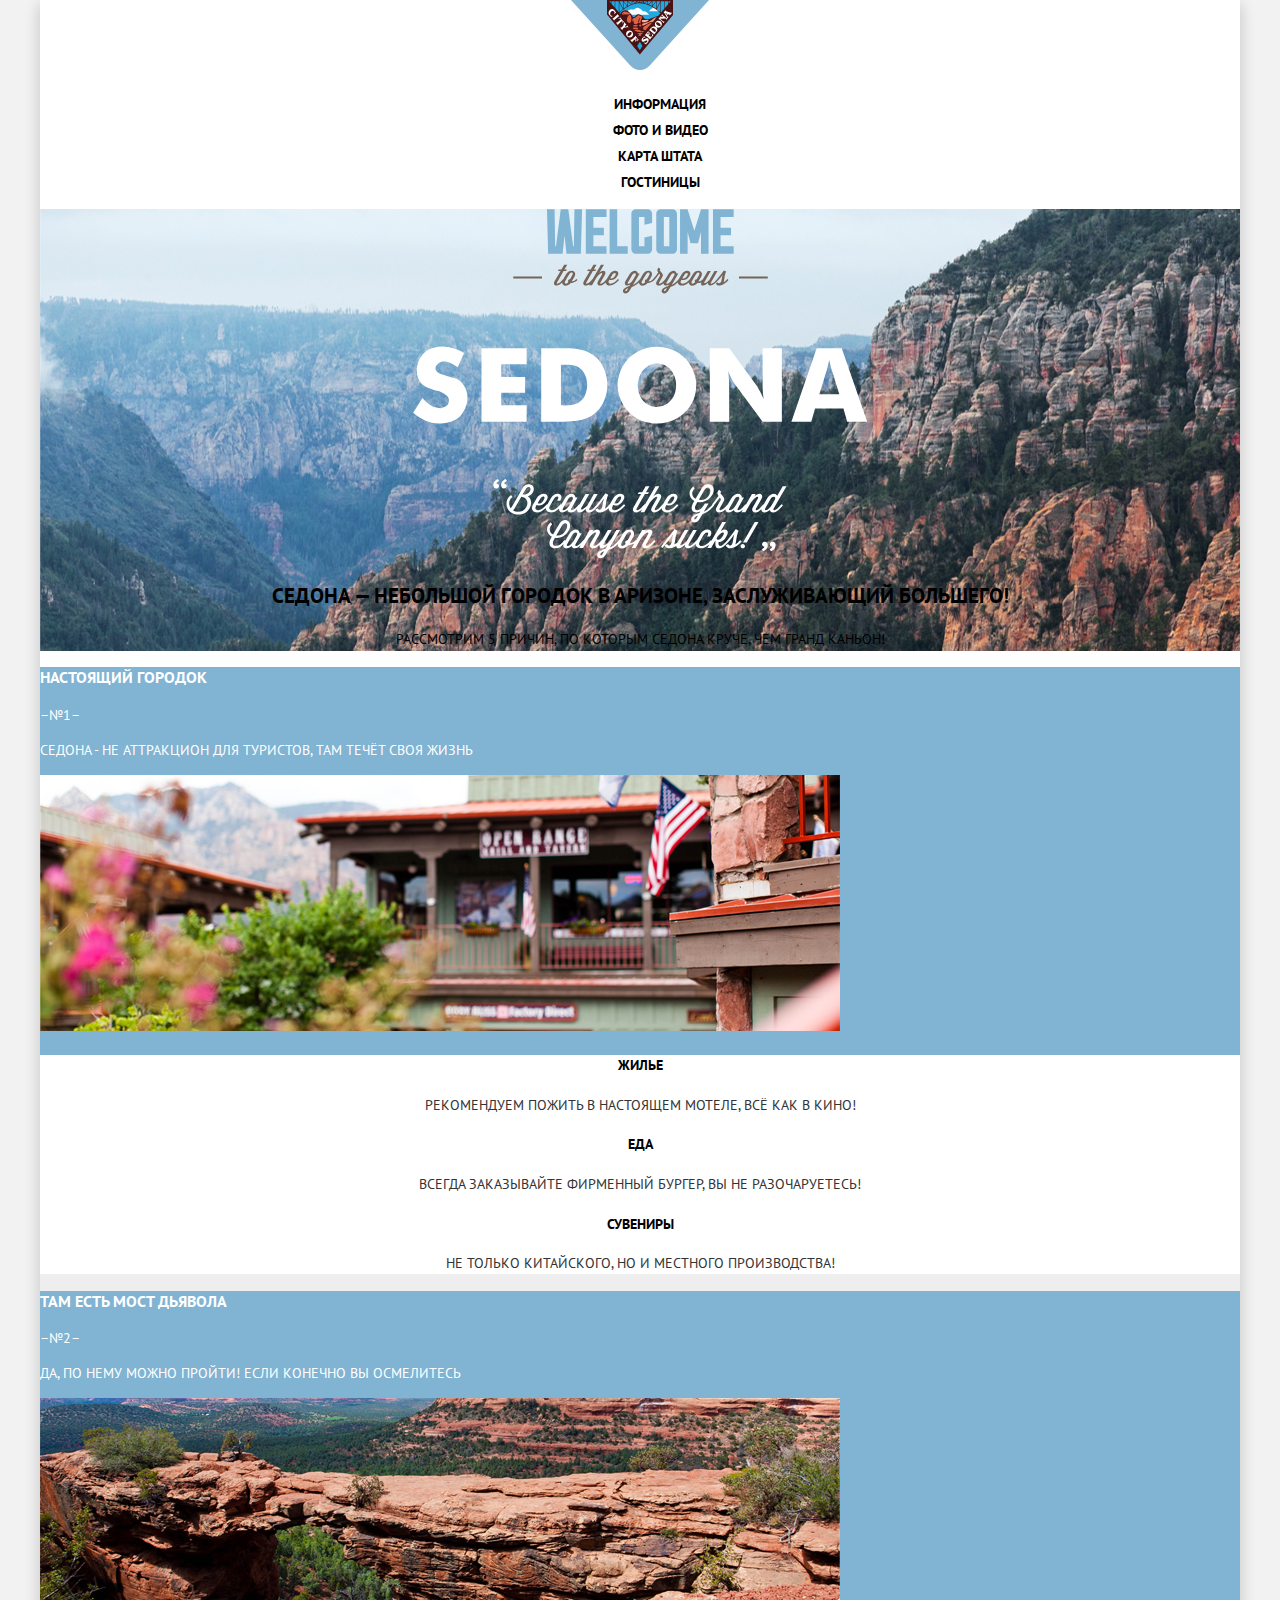
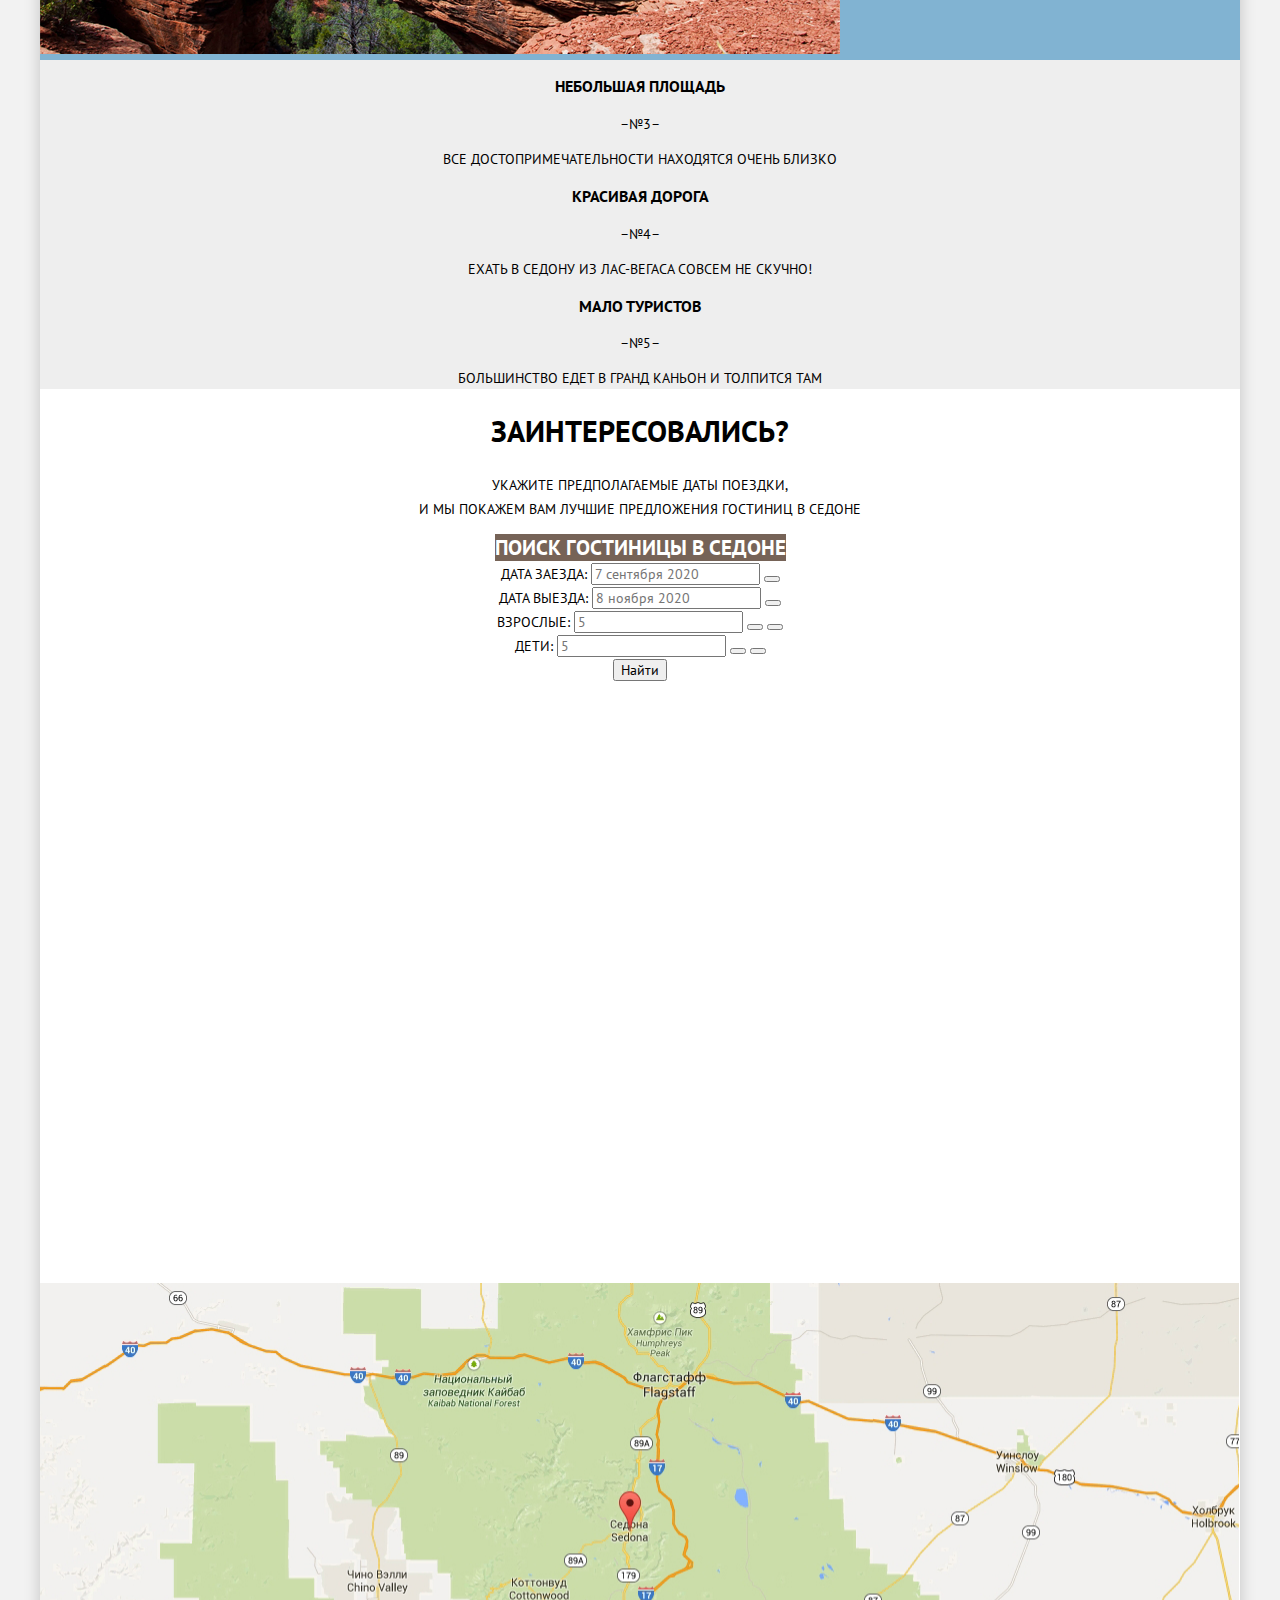
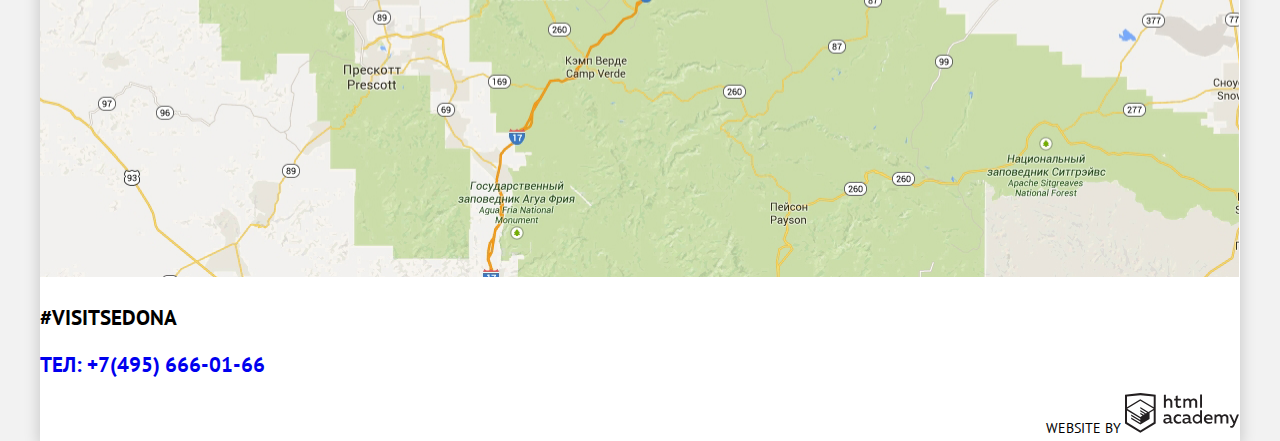
==== commit 20c8374e: "Подключил локальные шрифты, реорганизовал список переменных, поправил разметку основной страницы, ра" ====
--- a/index.html
+++ b/index.html
@@ -1,19 +1,21 @@
 <!DOCTYPE html>
-<html class="page" lang="ru">
+<html lang="ru">
 
 <head>
 	<meta charset="utf-8">
 	<title>Седона — небольшой городок в Аризоне</title>
 	<link href="https://fonts.googleapis.com/css2?family=PT+Sans:wght@400;700&display=swap" rel="stylesheet">
-	<link rel="stylesheet" href="css/normalize.css">
-	<link rel="stylesheet" href="css/style.css">
+	<link href="css/normalize.css" rel="stylesheet">
+	<link href="css/style.css" rel="stylesheet">
 </head>
 
-<body class="page-body">
-	<header class="header">
-		<a href="index.html" class="main-logo">
-			<img src="img/logo_of_sedona.svg" width="138" height="70" alt="logo of sedona">
-		</a>
+<body>
+	<header class="main-header">
+		<div class="header-inner">
+			<a class="main-logo" href="index.html">
+				<img src="img/logo_of_sedona.svg" width="138" height="70" alt="logo of sedona">
+			</a>
+		</div>
 		<nav class="main-nav">
 			<ul class="main-nav-menu">
 				<li class="main-menu-item">
@@ -44,11 +46,16 @@
 		<section class="features">
 			<h2 class="visually-hidden">Особенности и достопримечательности Седоны</h2>
 			<ul class="features-list">
-				<li class="features-item">
-					<h3 class="features-title">Настоящий городок</h3>
-					<span class="features-decoration">&ndash;№1&ndash;</span>
-					<p class="features-description">Седона - не аттракцион для туристов, там течёт своя жизнь</p>
-					<img class="photo-sedona" src="img/photo_of_sedona.jpg" width="800" height="256" alt="photo of sedona">
+				<li class="features-item-sepcial">
+					<div class="item-special-description">
+						<h3 class="features-title">Настоящий городок</h3>
+						<span class="features-decoration">&ndash;№1&ndash;</span>
+						<p class="features-description">Седона - не аттракцион для туристов, там течёт своя жизнь</p>
+					</div>
+					<div class="item-special-picture">
+						<img class="photo-sedona" src="img/photo_of_sedona.jpg" width="800" height="256"
+							alt="photo of sedona">
+					</div>
 					<ul class="facts">
 						<li class="facts-item">
 							<h4 class="facts-title">Жилье</h4>
@@ -64,11 +71,15 @@
 						</li>
 					</ul>
 				</li>
-				<li class="features-item">
-					<h3 class="features-title">Там есть Мост дьявола</h3>
-					<span class="features-decoration">&ndash;№2&ndash;</span>
-					<p class="features-description">Да, по нему можно пройти! Если конечно вы осмелитесь</p>
-					<img src="img/attractions_of_sedona.jpg" width="800" height="256" alt="Мост дьявола">
+				<li class="features-special-item">
+					<div class="special-item-description">
+						<h3 class="features-title">Там есть Мост дьявола</h3>
+						<span class="features-decoration">&ndash;№2&ndash;</span>
+						<p class="features-description">Да, по нему можно пройти! Если конечно вы осмелитесь</p>
+					</div>
+					<div class="special-item-picture">
+						<img src="img/attractions_of_sedona.jpg" width="800" height="256" alt="Мост дьявола">
+					</div>
 				</li>
 				<li class="features-item">
 					<h3 class="features-title">Небольшая площадь</h3>
@@ -93,7 +104,9 @@
 			<p class="search-invitation">Заинтересовались?</p>
 			<p class="search-offer">Укажите предполагаемые даты поездки,<br>
 				и мы покажем вам лучшие предложения гостиниц в седоне</p>
-			<a class="search-link" href="#">Поиск гостиницы в Седоне</a>
+			<div class="form-button">
+				<a class="search-link" href="#">Поиск гостиницы в Седоне</a>
+			</div>
 			<form class="form" action="#" method="GET">
 				<div class="form-field">
 					<div class="form-container">
@@ -139,7 +152,7 @@
 		</section>
 	</main>
 
-	<footer class="main-footer">
+	<footer class="page-footer">
 		<div class="contacts">
 			<p class="contacts-hashtag">#visitsedona</p>
 			<a class="phone-number" href="tel:+7(495)666-01-66">ТЕЛ: +7(495) 666-01-66</a>
--- a/css/style.css
+++ b/css/style.css
@@ -1,35 +1,250 @@
+/*Fonts*/
+
+@font-face {
+	font-family: 'PT Sans';
+	font-style: normal;
+	font-weight: 400;
+	src: local('PT Sans'), local('PTSans-Regular'),
+		  url('../fonts/pt-sans-v12-latin_cyrillic-regular.woff2') format('woff2'), 
+		  url('../fonts/pt-sans-v12-latin_cyrillic-regular.woff') format('woff');
+	font-display: swap; 
+}
+ 
+ @font-face {
+	font-family: 'PT Sans';
+	font-style: normal;
+	font-weight: 700;
+	src: local('PT Sans Bold'), local('PTSans-Bold'),
+		  url('../fonts/pt-sans-v12-latin_cyrillic-700.woff2') format('woff2'), 
+		  url('../fonts/pt-sans-v12-latin_cyrillic-700.woff') format('woff');
+	font-display: swap;	   
+ }
+
+
 /* Variables */
 
 :root {
  /* Basic colors */
 
- --basic-white: #FFFFFF;
- --ghost-white: #F2F2F2;
- --smoke-white: #EEEEEE;
-
- --basic-black: #000000;
- --half-black: #333333;
-
- --basic-blue: #81B3D2;
-
- --basic-gray: #EEEEEE;
- --dark-gray: #A9A9A9;
- --lead-gray: #666666;
-
- --basic-brown: #766357;
+ --basic-white-FF: #FFFFFF;
+ --basic-white-F2: #F2F2F2;
+ --basic-white-EE: #EEEEEE;
+ --basic-white-09: rgba(255, 255, 255, 0.9);
+ 
+ --basic-black-00: #000000;
+ --basic-black-33: #333333;
+ --basic-black-01: #000101;
+ --basic-black-02: rgba(0, 1, 1, 0.2);
+
+ --basic-grey-EE: #EEEEEE;
+ --basic-grey-A9: #A9A9A9;
+ --basic-grey-66: #666666;
+
+ --basic-brown-57: #766357;
+
+ --basic-blue-D2: #81B3D2;
+
 
  /* Styleguide colors */
 
- --dim-gray: #6A6A6A;
- --light-gray: #CACACA;
- --ghost-gray: #EBEBEB;
-
- --medi-blue: #669EC0;
- --dark-blue: #5496BD;
- 
- --medi-brown: #604E43;
- --dark-brown: #503E33;
+ --style-grey-6A: #6A6A6A;
+ --style-grey-CA: #CACACA;
+ --style-grey-EB: #EBEBEB;
+
+ --style-blue-C0: #669EC0;
+ --style-blue-BD: #5496BD;
+ 
+ --style-brown-43: #604E43;
+ --style-brown-33: #503E33;
+ 
+ --style-white-03: rgb(255, 255, 255, 0.3);
 }
 
 /* Global */
 
+html {
+	background-color: var(--basic-white-F2);
+	margin: 0;
+	padding: 0;
+}
+
+body {
+	font-family: "PT Sans","Arial", sans-serif;
+   font-size: 14px;
+   line-height: 24px;
+   font-weight: 400;
+	text-transform: uppercase;
+	background-color: var(--basic-white-FF);
+	max-width: 1200px;
+	margin: auto;
+	padding: 0;
+	box-shadow: 0px 5px 15px 0px var(--basic-black-02);
+}
+
+a {
+  text-decoration: none;
+}
+
+.visually-hidden {
+	display: none;
+}
+
+/* ====Header==== */
+
+/*Main navigation*/
+
+
+.header-inner {
+  text-align: center;
+}
+
+.main-nav {
+  line-height: 26px;
+  font-weight: bold;
+}
+
+.main-nav-menu, 
+.main-nav-menu a {
+  list-style: none;
+  color: var(--basic-black-00);
+}
+
+.main-menu-item {
+	text-align: center;
+}
+
+
+/* ====Main==== */
+
+
+.intro {
+	background-image: url("../img/background_photo_of_sedona_canyon.jpg");
+	background-repeat: no-repeat;
+	background-position: center;
+	background-color: var(--basic-black-00);
+	text-align: center;
+}
+
+
+.intro-description {
+   font-size: 21px;
+   line-height: 26px;
+   font-weight: bold;
+	white-space: pre-wrap;
+}
+
+
+.features-list {
+	background-color: var(--basic-grey-EE);
+	line-height: 21px;
+	list-style: none;
+	padding: 0;
+}
+
+.features-item-sepcial,
+.features-special-item {
+	color: var(--basic-white-FF);
+	background-color: var(--basic-blue-D2);
+}
+
+.features-item {
+	text-align: center;
+}
+
+.facts {
+	background-color: var(--basic-white-FF);
+	list-style: none;
+	padding: 0;
+	line-height: 21px;
+}
+
+.facts-title {
+	color: var(--basic-black-00);
+	text-align: center;
+}
+
+.facts-description {
+	color: var(--basic-black-33);
+	text-align: center;
+}
+
+/*====Map section====*/
+
+.search-hotels {
+	text-align: center;
+}
+
+
+.search-invitation {
+	font-size: 30px;
+	line-height: 24px;
+	font-weight: bold;
+	text-align: center;
+}
+
+.search-offer {
+	text-align: center;
+}
+
+
+.search-link {
+   text-decoration: none;
+   color: var(--basic-white-FF);
+	background-color: var(--basic-brown-57);
+	font-size: 21px;
+	line-height: 26px;
+	font-weight: 700;
+
+}
+
+.search-link:hover {
+   background-color: var(--style-brown-43);
+}
+
+.search-link:active {
+	background-color: var(--style-brown-33);
+	color: var(--style-white-03);
+}
+
+.interactive-map {
+	border-style: none;
+}
+
+
+/*====Footer====*/
+
+.page-footer {
+	background-color: var(--basic-white-09);
+}
+
+.contacts {
+	font-weight: 700;
+	font-size: 21px;
+	line-height: 26px;
+	text-align: left;
+}
+
+
+.social-list {
+  list-style: none;
+}
+
+.developer-contact {
+	text-align: right;
+}
+
+.develop-by {
+	line-height: 26px;
+}
+
+
+
+
+
+
+
+
+
+
+
+
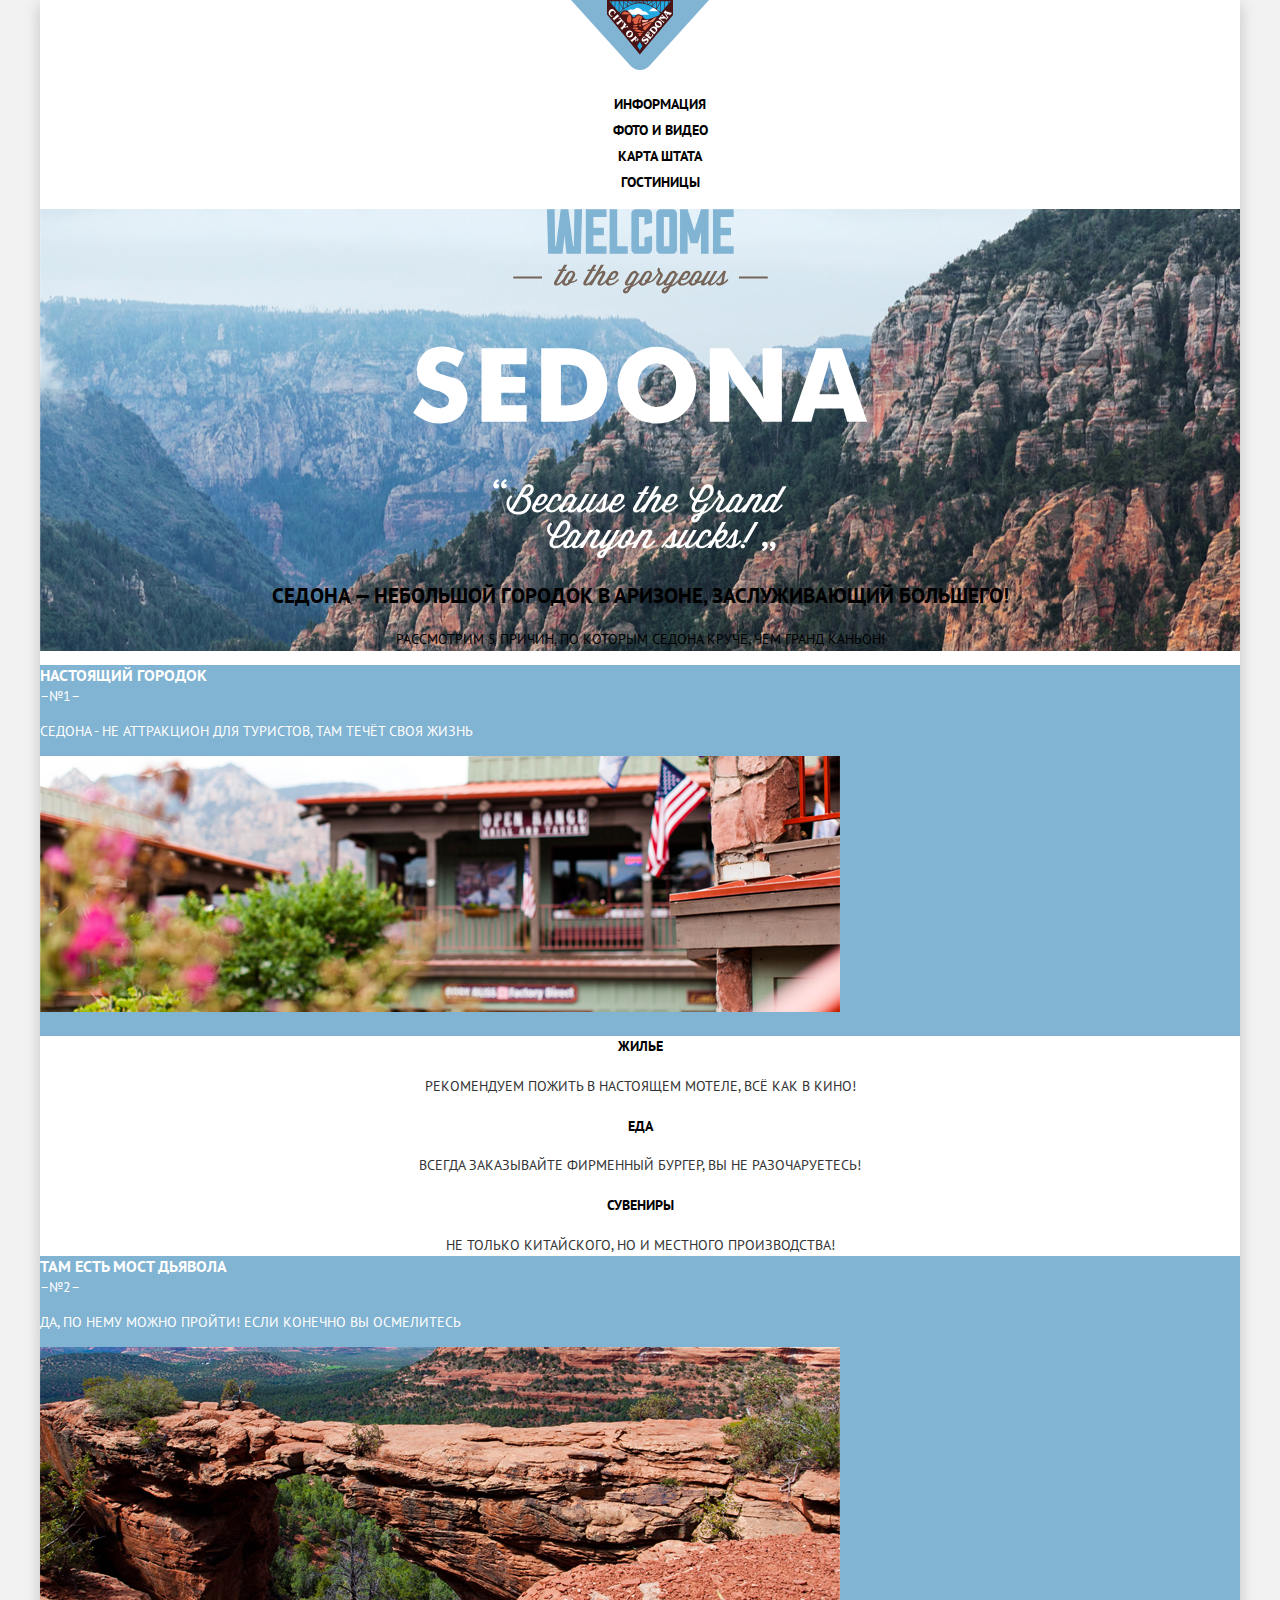
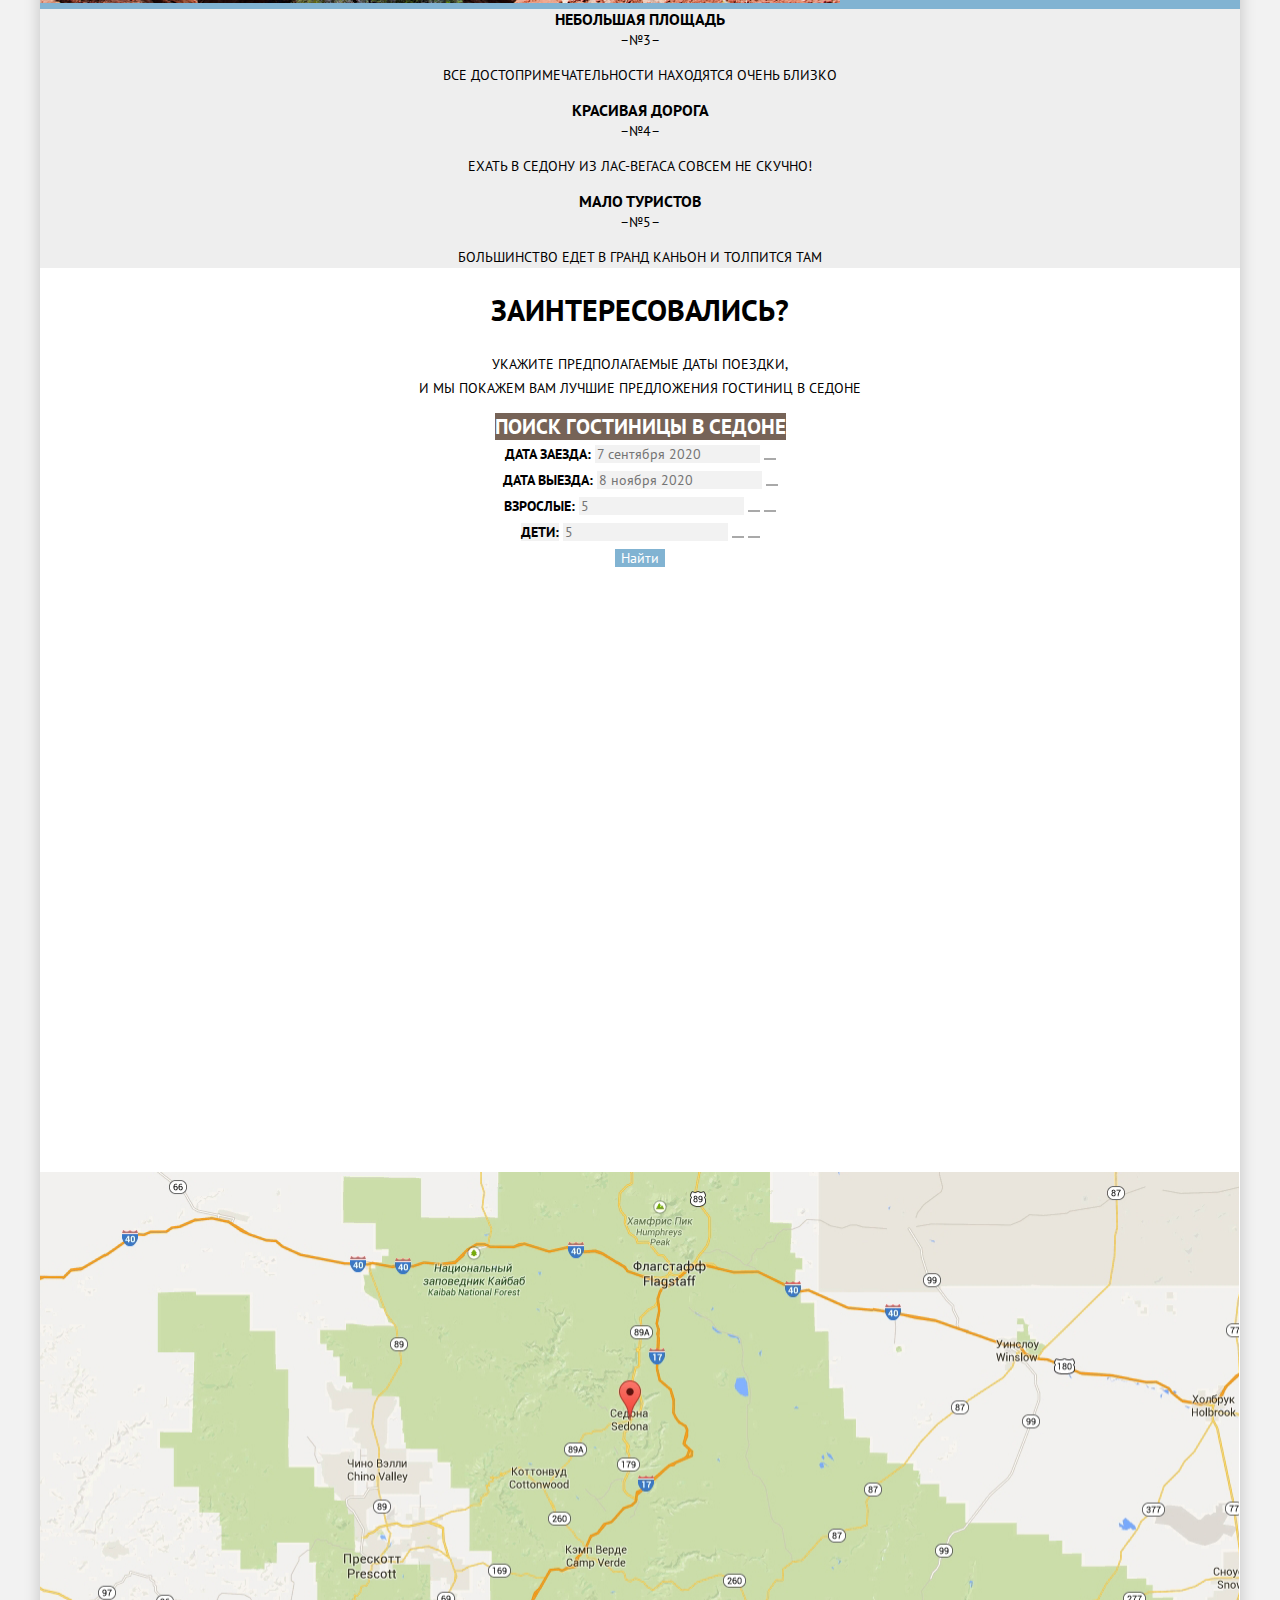
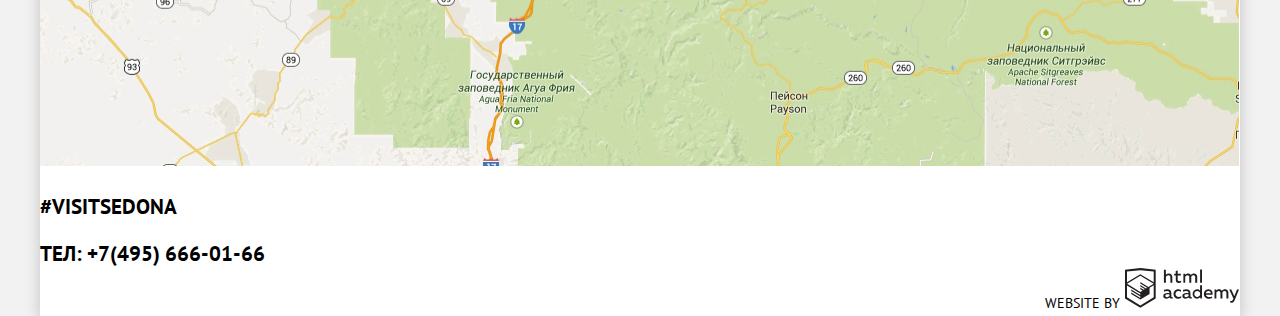
==== commit 9a7b132f: "Внес правки в соответствии с замечаниями, завершил базовую стилизацию страниц" ====
--- a/index.html
+++ b/index.html
@@ -2,179 +2,179 @@
 <html lang="ru">
 
 <head>
-	<meta charset="utf-8">
-	<title>Седона — небольшой городок в Аризоне</title>
-	<link href="https://fonts.googleapis.com/css2?family=PT+Sans:wght@400;700&display=swap" rel="stylesheet">
-	<link href="css/normalize.css" rel="stylesheet">
-	<link href="css/style.css" rel="stylesheet">
+  <meta charset="utf-8">
+  <meta name="viewport" content="width=device-width, initial-scale=1.0">
+  <title>Седона — небольшой городок в Аризоне</title>
+  <link href="https://fonts.googleapis.com/css2?family=PT+Sans:wght@400;700&display=swap" rel="stylesheet">
+  <link href="css/normalize.css" rel="stylesheet">
+  <link href="css/style.css" rel="stylesheet">
 </head>
 
 <body>
-	<header class="main-header">
-		<div class="header-inner">
-			<a class="main-logo" href="index.html">
-				<img src="img/logo_of_sedona.svg" width="138" height="70" alt="logo of sedona">
-			</a>
-		</div>
-		<nav class="main-nav">
-			<ul class="main-nav-menu">
-				<li class="main-menu-item">
-					<a href="#">Информация</a>
-				</li>
-				<li class="main-menu-item">
-					<a href="#">Фото и видео</a>
-				</li>
-				<li class="main-menu-item">
-					<a href="#">Карта штата</a>
-				</li>
-				<li class="main-menu-item">
-					<a href="hotels.html">Гостиницы</a>
-				</li>
-			</ul>
-		</nav>
-	</header>
-	<main class="main">
-		<section class="intro">
-			<div class="intro-picture">
-				<img src="img/welcome.svg" width="465" height="350" alt="Добро пожаловать в Седону">
-			</div>
-			<h1 class="visually-hidden">Сайт по поиску гостиниц в городке Седона</h1>
-			<h2 class="intro-description">Седона — небольшой городок в Аризоне, заслуживающий большего!</h2>
-			<p class="intro-welcome">Рассмотрим 5 причин, по которым Седона круче, чем гранд каньон!</p>
-		</section>
+  <header class="main-header">
+    <div class="header-inner">
+      <a class="main-logo" href="index.html">
+        <img src="img/logo_of_sedona.svg" width="138" height="70" alt="Логотип города Седона">
+      </a>
+    </div>
+    <nav class="main-nav">
+      <ul class="main-nav-menu">
+        <li class="main-menu-item">
+          <a href="#information">Информация</a>
+        </li>
+        <li class="main-menu-item">
+          <a href="#">Фото и видео</a>
+        </li>
+        <li class="main-menu-item">
+          <a href="#local-map">Карта штата</a>
+        </li>
+        <li class="main-menu-item">
+          <a href="hotels.html">Гостиницы</a>
+        </li>
+      </ul>
+    </nav>
+  </header>
+  <main class="main">
+    <section class="intro">
+      <div class="intro-picture">
+        <img src="img/welcome.svg" width="465" height="350" alt="Добро пожаловать в Седону">
+      </div>
+      <h1 class="visually-hidden">Сайт по поиску гостиниц в городке Седона</h1>
+      <h2 class="intro-description">Седона — небольшой городок в Аризоне, заслуживающий большего!</h2>
+      <p class="intro-welcome">Рассмотрим 5 причин, по которым Седона круче, чем гранд каньон!</p>
+    </section>
 
-		<section class="features">
-			<h2 class="visually-hidden">Особенности и достопримечательности Седоны</h2>
-			<ul class="features-list">
-				<li class="features-item-sepcial">
-					<div class="item-special-description">
-						<h3 class="features-title">Настоящий городок</h3>
-						<span class="features-decoration">&ndash;№1&ndash;</span>
-						<p class="features-description">Седона - не аттракцион для туристов, там течёт своя жизнь</p>
-					</div>
-					<div class="item-special-picture">
-						<img class="photo-sedona" src="img/photo_of_sedona.jpg" width="800" height="256"
-							alt="photo of sedona">
-					</div>
-					<ul class="facts">
-						<li class="facts-item">
-							<h4 class="facts-title">Жилье</h4>
-							<p class="facts-description">Рекомендуем пожить в настоящем мотеле, всё как в кино!</p>
-						</li>
-						<li class="facts-item">
-							<h4 class="facts-title">Еда</h4>
-							<p class="facts-description">Всегда заказывайте фирменный бургер, вы не разочаруетесь!</p>
-						</li>
-						<li class="facts-item">
-							<h4 class="facts-title">Сувениры</h4>
-							<p class="facts-description">Не только китайского, но и местного производства!</p>
-						</li>
-					</ul>
-				</li>
-				<li class="features-special-item">
-					<div class="special-item-description">
-						<h3 class="features-title">Там есть Мост дьявола</h3>
-						<span class="features-decoration">&ndash;№2&ndash;</span>
-						<p class="features-description">Да, по нему можно пройти! Если конечно вы осмелитесь</p>
-					</div>
-					<div class="special-item-picture">
-						<img src="img/attractions_of_sedona.jpg" width="800" height="256" alt="Мост дьявола">
-					</div>
-				</li>
-				<li class="features-item">
-					<h3 class="features-title">Небольшая площадь</h3>
-					<span class="features-decoration">&ndash;№3&ndash;</span>
-					<p class="features-description">все достопримечательности находятся очень близко</p>
-				</li>
-				<li class="features-item">
-					<h3 class="features-title">Красивая дорога</h3>
-					<span class="features-decoration">&ndash;№4&ndash;</span>
-					<p class="features-description">ехать в седону из лас-вегаса совсем не скучно!</p>
-				</li>
-				<li class="features-item">
-					<h3 class="features-title">Мало туристов</h3>
-					<span class="features-decoration">&ndash;№5&ndash;</span>
-					<p class="features-description">большинство едет в гранд каньон и толпится там</p>
-				</li>
-			</ul>
-		</section>
+    <section class="features" id="information">
+      <h2 class="visually-hidden">Особенности и достопримечательности Седоны</h2>
+      <ul class="features-list">
+        <li class="features-item-special">
+          <div class="features-item-description">
+            <h3 class="features-title">Настоящий городок</h3>
+            <span class="features-decoration">&ndash;№1&ndash;</span>
+            <p class="features-description">Седона - не аттракцион для туристов, там течёт своя жизнь</p>
+          </div>
+          <div class="features-special-picture">
+            <img class="photo-sedona" src="img/photo_of_sedona_1.jpg" width="800" height="256" alt="Фото Седоны">
+          </div>
+          <ul class="facts">
+            <li class="facts-item">
+              <h4 class="facts-title">Жилье</h4>
+              <p class="facts-description">Рекомендуем пожить в настоящем мотеле, всё как в кино!</p>
+            </li>
+            <li class="facts-item">
+              <h4 class="facts-title">Еда</h4>
+              <p class="facts-description">Всегда заказывайте фирменный бургер, вы не разочаруетесь!</p>
+            </li>
+            <li class="facts-item">
+              <h4 class="facts-title">Сувениры</h4>
+              <p class="facts-description">Не только китайского, но и местного производства!</p>
+            </li>
+          </ul>
+        </li>
+        <li class="features-special-item">
+          <div class="features-special-description">
+            <h3 class="features-title" style="margin: 0;">Там есть Мост дьявола</h3>
+            <span class="features-decoration">&ndash;№2&ndash;</span>
+            <p class="features-description">Да, по нему можно пройти! Если конечно вы осмелитесь</p>
+          </div>
+          <div class="features-special-picture">
+            <img src="img/photo_of_sedona_2.jpg" width="800" height="256" alt="Мост дьявола">
+          </div>
+        </li>
+        <li class="features-item">
+          <h3 class="features-title">Небольшая площадь</h3>
+          <span class="features-decoration">&ndash;№3&ndash;</span>
+          <p class="features-description">все достопримечательности находятся очень близко</p>
+        </li>
+        <li class="features-item">
+          <h3 class="features-title">Красивая дорога</h3>
+          <span class="features-decoration">&ndash;№4&ndash;</span>
+          <p class="features-description">ехать в седону из лас-вегаса совсем не скучно!</p>
+        </li>
+        <li class="features-item">
+          <h3 class="features-title">Мало туристов</h3>
+          <span class="features-decoration">&ndash;№5&ndash;</span>
+          <p class="features-description">большинство едет в гранд каньон и толпится там</p>
+        </li>
+      </ul>
+    </section>
 
-		<section class="search-hotels">
-			<h2 class="visually-hidden">Форма поиска гостиницы в Седоне</h2>
-			<p class="search-invitation">Заинтересовались?</p>
-			<p class="search-offer">Укажите предполагаемые даты поездки,<br>
-				и мы покажем вам лучшие предложения гостиниц в седоне</p>
-			<div class="form-button">
-				<a class="search-link" href="#">Поиск гостиницы в Седоне</a>
-			</div>
-			<form class="form" action="#" method="GET">
-				<div class="form-field">
-					<div class="form-container">
-						<label for="arrival">Дата заезда:</label>
-						<input class="form-input" type="text" name="arrival" id="arrival" placeholder="7 сентября 2020">
-						<button class="form-button" type="button"></button>
-					</div>
-					<div class="form-container">
-						<label for="departure">Дата выезда:</label>
-						<input class="form-input" type="text" name="departure" id="departure" placeholder="8 ноября 2020">
-						<button class="form-button" type="button"></button>
-					</div>
-				</div>
-				<div class="form-field">
-					<div class="form-container-field">
-						<label for="adults-amount">Взрослые:</label>
-						<input class="form-input" type="text" name="adults" id="adults-amount" placeholder="5">
-						<button class="form-button" type="button"></button>
-						<button class="form-button" type="button"></button>
-					</div>
-					<div class="form-container-field">
-						<label class="form-input" for="children-amount">Дети:</label>
-						<input class="form-input" type="text" name="children" id="children-amount" placeholder="5">
-						<button class="form-button" type="button"></button>
-						<button class="form-button" type="button"></button>
-					</div>
-				</div>
-				<div class="search-button">
-					<button type="submit">
-						Найти
-					</button>
-				</div>
-			</form>
-		</section>
+    <section class="search-hotels">
+      <h2 class="visually-hidden">Форма поиска гостиницы в Седоне</h2>
+      <p class="search-invitation">Заинтересовались?</p>
+      <p class="search-offer">Укажите предполагаемые даты поездки,<br>
+        и мы покажем вам лучшие предложения гостиниц в седоне</p>
+      <span class="button-link">
+        <a class="search-link" href="#">Поиск гостиницы в Седоне</a>
+      </span>
+      <form class="form" action="#" method="GET">
+        <div class="form-field">
+          <div class="form-container">
+            <label for="arrival">Дата заезда:</label>
+            <input class="form-input" type="text" name="arrival" id="arrival" placeholder="7 сентября 2020">
+            <button class="form-button" type="button"></button>
+          </div>
+          <div class="form-container">
+            <label for="departure">Дата выезда:</label>
+            <input class="form-input" type="text" name="departure" id="departure" placeholder="8 ноября 2020">
+            <button class="form-button" type="button"></button>
+          </div>
+        </div>
+        <div class="form-field">
+          <div class="form-container-field">
+            <label for="adults-amount">Взрослые:</label>
+            <input class="form-input" type="text" name="adults" id="adults-amount" placeholder="5">
+            <button class="form-button" type="button"></button>
+            <button class="form-button" type="button"></button>
+          </div>
+          <div class="form-container-field">
+            <label class="form-input" for="children-amount">Дети:</label>
+            <input class="form-input" type="text" name="children" id="children-amount" placeholder="5">
+            <button class="form-button" type="button"></button>
+            <button class="form-button" type="button"></button>
+          </div>
+        </div>
+        <div class="search-button-container">
+          <button class="search-button" type="submit">
+            Найти
+          </button>
+        </div>
+      </form>
+    </section>
 
-		<section class="map">
-			<h2 class="visually-hidden">Карта местности</h2>
-			<iframe class="interactive-map"
-				src="https://www.google.com/maps/embed?pb=!1m18!1m12!1m3!1d52385.18050597228!2d-111.83015797418973!3d34.8543733810389!2m3!1f0!2f0!3f0!3m2!1i1024!2i768!4f13.1!3m3!1m2!1s0x872da132f942b00d%3A0x5548c523fa6c8efd!2z0KHQtdC00L7QvdCwLCDQkNGA0LjQt9C-0L3QsCA4NjMzNiwg0KHQqNCQ!5e0!3m2!1sru!2sru!4v1599854521621!5m2!1sru!2sru"
-				width="1199" height="594">
-			</iframe>
-			<img class="static-map" src="img/local_map.jpg" width="1199" height="594" alt="Карта Седоны">
-		</section>
-	</main>
+    <section class="map" id="local-map">
+      <h2 class="visually-hidden">Карта местности</h2>
+      <iframe class="interactive-map"
+        src="https://www.google.com/maps/embed?pb=!1m18!1m12!1m3!1d52385.18050597228!2d-111.83015797418973!3d34.8543733810389!2m3!1f0!2f0!3f0!3m2!1i1024!2i768!4f13.1!3m3!1m2!1s0x872da132f942b00d%3A0x5548c523fa6c8efd!2z0KHQtdC00L7QvdCwLCDQkNGA0LjQt9C-0L3QsCA4NjMzNiwg0KHQqNCQ!5e0!3m2!1sru!2sru!4v1599854521621!5m2!1sru!2sru"
+        width="1199" height="594">
+      </iframe>
+      <img class="static-map" src="img/local_map.jpg" width="1199" height="594" alt="Карта Седоны">
+    </section>
+  </main>
 
-	<footer class="page-footer">
-		<div class="contacts">
-			<p class="contacts-hashtag">#visitsedona</p>
-			<a class="phone-number" href="tel:+7(495)666-01-66">ТЕЛ: +7(495) 666-01-66</a>
-		</div>
-		<ul class="social-list">
-			<li class="social-item">
-				<a href="https://twitter.com/"></a>
-			</li>
-			<li class="social-item">
-				<a href="https://www.facebook.com/"></a>
-			</li>
-			<li class="social-item">
-				<a href="https://www.youtube.com/"></a>
-			</li>
-		</ul>
-		<div class="developer-contact">
-			<span class="develop-by">website by</span>
-			<a class="develop-logo" href="https://htmlacademy.ru/intensive/htmlcss">
-				<img src="img/logo-htmlacademy.svg" width="115" height="41" alt="logo-htmlacademy">
-			</a>
-		</div>
-	</footer>
+  <footer class="page-footer">
+    <div class="contacts">
+      <p class="contacts-hashtag">#visitsedona</p>
+      <a class="phone-number" href="tel:+7(495)666-01-66">ТЕЛ: +7(495) 666-01-66</a>
+    </div>
+    <ul class="social-list">
+      <li class="social-item">
+        <a href="https://twitter.com/"></a>
+      </li>
+      <li class="social-item">
+        <a href="https://www.facebook.com/"></a>
+      </li>
+      <li class="social-item">
+        <a href="https://www.youtube.com/"></a>
+      </li>
+    </ul>
+    <div class="developer-contact">
+      <span class="develop-by">website by</span>
+      <a class="develop-logo" href="https://htmlacademy.ru/intensive/htmlcss">
+        <img src="img/logo-htmlacademy.svg" width="115" height="41" alt="Логотип HTML Academy">
+      </a>
+    </div>
+  </footer>
 </body>
 
-</html>+</html>
--- a/css/style.css
+++ b/css/style.css
@@ -1,84 +1,59 @@
-/*Fonts*/
-
-@font-face {
-	font-family: 'PT Sans';
-	font-style: normal;
-	font-weight: 400;
-	src: local('PT Sans'), local('PTSans-Regular'),
-		  url('../fonts/pt-sans-v12-latin_cyrillic-regular.woff2') format('woff2'), 
-		  url('../fonts/pt-sans-v12-latin_cyrillic-regular.woff') format('woff');
-	font-display: swap; 
-}
- 
- @font-face {
-	font-family: 'PT Sans';
-	font-style: normal;
-	font-weight: 700;
-	src: local('PT Sans Bold'), local('PTSans-Bold'),
-		  url('../fonts/pt-sans-v12-latin_cyrillic-700.woff2') format('woff2'), 
-		  url('../fonts/pt-sans-v12-latin_cyrillic-700.woff') format('woff');
-	font-display: swap;	   
- }
-
-
 /* Variables */
 
 :root {
- /* Basic colors */
-
- --basic-white-FF: #FFFFFF;
- --basic-white-F2: #F2F2F2;
- --basic-white-EE: #EEEEEE;
- --basic-white-09: rgba(255, 255, 255, 0.9);
- 
- --basic-black-00: #000000;
- --basic-black-33: #333333;
- --basic-black-01: #000101;
- --basic-black-02: rgba(0, 1, 1, 0.2);
-
- --basic-grey-EE: #EEEEEE;
- --basic-grey-A9: #A9A9A9;
- --basic-grey-66: #666666;
-
- --basic-brown-57: #766357;
-
- --basic-blue-D2: #81B3D2;
-
-
- /* Styleguide colors */
-
- --style-grey-6A: #6A6A6A;
- --style-grey-CA: #CACACA;
- --style-grey-EB: #EBEBEB;
-
- --style-blue-C0: #669EC0;
- --style-blue-BD: #5496BD;
- 
- --style-brown-43: #604E43;
- --style-brown-33: #503E33;
- 
- --style-white-03: rgb(255, 255, 255, 0.3);
+  /* Basic colors */
+
+  --basic-white-100: #FFFFFF;
+  --basic-white-150: #F2F2F2;
+
+  --basic-black-100: #000000;
+  --basic-black-200: #333333;
+
+  --basic-blue-100: #81B3D2;
+  --basic-blue-150: #669EC0;
+  --basic-blue-200: #5496BD;
+
+  --basic-brown-100: #766357;
+  --basic-brown-150: #604E43;
+  --basic-brown-200: #503E33;
+
+  --basic-grey-100: #EEEEEE;
+  --basic-grey-125: #E5E5E5;
+  --basic-grey-150: #EBEBEB;
+  --basic-grey-200: #A9A9A9;
+  --basic-grey-250: #CACACA;
+  --basic-grey-300: #BDBBBC;
+  --basic-grey-400: #6A6A6A;
+  --basic-grey-500: #666666;
+
+  /* Translucent colors */
+
+  --basic-black-02: rgba(0, 1, 1, 0.2);
+  --basic-black-015: rgba(0, 1, 1, 0.15);
+  --basic-white-03: rgba(255, 255, 255, 0.3);
+  --basic-white-09: rgba(255, 255, 255, 0.9);
+
 }
 
 /* Global */
 
 html {
-	background-color: var(--basic-white-F2);
-	margin: 0;
-	padding: 0;
+  background-color: var(--basic-white-150);
+  margin: 0;
+  padding: 0;
 }
 
 body {
-	font-family: "PT Sans","Arial", sans-serif;
-   font-size: 14px;
-   line-height: 24px;
-   font-weight: 400;
-	text-transform: uppercase;
-	background-color: var(--basic-white-FF);
-	max-width: 1200px;
-	margin: auto;
-	padding: 0;
-	box-shadow: 0px 5px 15px 0px var(--basic-black-02);
+  font-family: "PT Sans", "Arial", sans-serif;
+  font-size: 14px;
+  line-height: 24px;
+  font-weight: 400;
+  text-transform: uppercase;
+  background-color: var(--basic-white-100);
+  max-width: 1200px;
+  margin: auto;
+  padding: 0;
+  box-shadow: 0px 5px 15px 0px var(--basic-black-02);
 }
 
 a {
@@ -86,7 +61,19 @@
 }
 
 .visually-hidden {
-	display: none;
+  position: absolute;
+
+  width: 1px;
+  height: 1px;
+  margin: -1px;
+  border: 0;
+  padding: 0;
+
+  white-space: nowrap;
+
+  clip-path: inset(100%);
+  clip: rect(0 0 0 0);
+  overflow: hidden;
 }
 
 /* ====Header==== */
@@ -103,148 +90,422 @@
   font-weight: bold;
 }
 
-.main-nav-menu, 
+.main-nav-menu,
 .main-nav-menu a {
   list-style: none;
-  color: var(--basic-black-00);
+  color: var(--basic-black-100);
 }
 
 .main-menu-item {
-	text-align: center;
-}
-
+  text-align: center;
+}
+
+.main-menu-item a:hover {
+  color: var(--basic-blue-100);
+}
+
+.main-menu-item a:active {
+  color: var(--basic-black-100);
+  opacity: 0.3;
+}
+
+/*???
+.main-menu-item a:not(href) {
+  color: var(--basic-brown-100);
+}
+*/
 
 /* ====Main==== */
 
 
 .intro {
-	background-image: url("../img/background_photo_of_sedona_canyon.jpg");
-	background-repeat: no-repeat;
-	background-position: center;
-	background-color: var(--basic-black-00);
-	text-align: center;
+  background-image: url("../img/main_background.jpg");
+  background-repeat: no-repeat;
+  background-position: center;
+  background-color: var(--basic-black-100);
+  text-align: center;
 }
 
 
 .intro-description {
-   font-size: 21px;
-   line-height: 26px;
-   font-weight: bold;
-	white-space: pre-wrap;
+  font-size: 21px;
+  line-height: 26px;
+  font-weight: bold;
+  white-space: pre-wrap;
 }
 
 
 .features-list {
-	background-color: var(--basic-grey-EE);
-	line-height: 21px;
-	list-style: none;
-	padding: 0;
-}
-
-.features-item-sepcial,
+  background-color: var(--basic-grey-100);
+  line-height: 21px;
+  list-style: none;
+  padding: 0;
+  margin: 0;
+}
+
+.features-title {
+  padding: 0;
+  margin: 0;
+}
+
+.features-item-special,
 .features-special-item {
-	color: var(--basic-white-FF);
-	background-color: var(--basic-blue-D2);
+  color: var(--basic-white-100);
+  background-color: var(--basic-blue-100);
 }
 
 .features-item {
-	text-align: center;
+  text-align: center;
 }
 
 .facts {
-	background-color: var(--basic-white-FF);
-	list-style: none;
-	padding: 0;
-	line-height: 21px;
+  background-color: var(--basic-white-100);
+  line-height: 21px;
+  list-style: none;
+  padding: 0;
+  margin: 0;
 }
 
 .facts-title {
-	color: var(--basic-black-00);
-	text-align: center;
+  color: var(--basic-black-100);
+  text-align: center;
 }
 
 .facts-description {
-	color: var(--basic-black-33);
-	text-align: center;
-}
-
-/*====Map section====*/
+  color: var(--basic-black-200);
+  text-align: center;
+  margin: 0;
+}
+
+/* ====Map section==== */
 
 .search-hotels {
-	text-align: center;
-}
-
+  text-align: center;
+}
 
 .search-invitation {
-	font-size: 30px;
-	line-height: 24px;
-	font-weight: bold;
-	text-align: center;
+  font-size: 30px;
+  line-height: 24px;
+  font-weight: bold;
+  text-align: center;
 }
 
 .search-offer {
-	text-align: center;
-}
-
+  text-align: center;
+}
 
 .search-link {
-   text-decoration: none;
-   color: var(--basic-white-FF);
-	background-color: var(--basic-brown-57);
-	font-size: 21px;
-	line-height: 26px;
-	font-weight: 700;
+  text-decoration: none;
+  color: var(--basic-white-100);
+  background-color: var(--basic-brown-100);
+  font-size: 21px;
+  line-height: 26px;
+  font-weight: 700;
 
 }
 
 .search-link:hover {
-   background-color: var(--style-brown-43);
+  background-color: var(--basic-brown-150);
 }
 
 .search-link:active {
-	background-color: var(--style-brown-33);
-	color: var(--style-white-03);
+  background-color: var(--basic-brown-200);
+  color: var(--basic-white-03);
+}
+
+.form {
+  font-weight: 700;
+  line-height: 26px;
+  /*
+  box-shadow: 0px 7px 15px var(--basic-black-015);
+  */
+}
+
+.form-input {
+  background-color: var(--basic-white-150);
+  border-style: none;
+}
+
+.form-input:hover {
+  background-color: var(--basic-grey-150);
+}
+
+.form-input:focus {
+  background-color: var(--basic-white-100);
+  border: 2px solid var(--basic-grey-125);
+}
+
+.form-button {
+  background-color: var(--basic-grey-200);
+  border-style: none;
+}
+
+.form-button:hover {
+  background-color: var(--basic-black-100);
+}
+
+.form-button:active {
+  background-color: var(--basic-blue-100);
+}
+
+.search-button {
+  border-style: none;
+  background-color: var(--basic-blue-100);
+  color: var(--basic-white-100);
+}
+
+.search-button:hover {
+  background-color: var(--basic-blue-150);
+}
+
+.search-button:active {
+  background-color: var(--basic-blue-200);
+  color: var(--basic-white-03);
+}
+
+.develop-logo:hover {
+  color: var(--basic-blue-100);
 }
 
 .interactive-map {
-	border-style: none;
-}
-
-
-/*====Footer====*/
+  border-style: none;
+}
+
+
+/* ====Footer==== */
 
 .page-footer {
-	background-color: var(--basic-white-09);
-}
-
-.contacts {
-	font-weight: 700;
-	font-size: 21px;
-	line-height: 26px;
-	text-align: left;
-}
-
+  background-color: var(--basic-white-09);
+  font-weight: 700;
+  font-size: 21px;
+  line-height: 26px;
+}
+
+.phone-number {
+  color: var(--basic-black-100);
+}
 
 .social-list {
   list-style: none;
+  margin: 0;
+  padding: 0;
+}
+
+.social-item {
+  background-color: var(--basic-blue-100);
+}
+
+.social-item:hover {
+  background-color: var(--basic-blue-150);
+}
+
+.social-item:active {
+  background-color: var(--basic-blue-200);
+  color: var(--basic-white-03);
 }
 
 .developer-contact {
-	text-align: right;
+  text-align: right;
 }
 
 .develop-by {
-	line-height: 26px;
-}
-
-
-
-
-
-
-
-
-
-
-
-
+  font-weight: 400;
+  font-size: 14px;
+}
+
+
+/* =======Hotels page======= */
+
+/* ====Header-hotels==== */
+
+.header-inner {
+  text-align: center;
+}
+
+.nav {
+  line-height: 26px;
+  font-weight: bold;
+}
+
+.nav-menu,
+.nav-menu a {
+  list-style: none;
+  color: var(--basic-black-100);
+}
+
+.menu-item {
+  text-align: center;
+}
+
+.nav-menu a:hover {
+  color: var(--basic-blue-100);
+}
+
+.menu-item a:active {
+  color: var(--basic-black-100);
+  opacity: 0.3;
+}
+
+
+/* ====Main-hotels==== */
+
+/* ====Filter-section==== */
+
+.filter-form {
+  background-image: url('../img/main_backgrounds_hotels.jpg');
+  background-repeat: no-repeat;
+  background-position: center;
+  background-color: var(--basic-blue-100);
+  color: var(--basic-white-100);
+  margin: 0;
+  font-size: 14px;
+  line-height: 21px;
+}
+
+.filter-group {
+  border-style: none;
+}
+
+.filter-input {
+  background-color: transparent;
+  border-style: none;
+  color: var(--basic-white-100);
+}
+
+.filter-button {
+  background-color: transparent;
+  border: 2px solid var(--basic-white-100);
+  border-radius: 2px;
+  color: var(--basic-white-100);
+}
+
+.filter-button:hover {
+  background-color: var(--basic-white-100);
+  color: var(--basic-black-100);
+}
+
+/* ====Sort-section==== */
+
+.sort-container {
+  font-size: 12px;
+  line-height: 18px;
+}
+
+.sort-text {
+  font-weight: 700;
+  font-size: 21px;
+  line-height: 26px;
+}
+
+.sort-list {
+  list-style: none;
+  margin: 0;
+  padding: 0;
+}
+
+.sort-item-active a {
+  color: var(--basic-blue-100);
+}
+
+.sort-item a {
+  color: var(--basic-black-100);
+  opacity: 0.3;
+  border-bottom: 1px dashed var(--basic-blue-100);
+}
+
+.sort-item-active a:hover,
+.sort-item a:hover {
+  color: var(--basic-blue-100);
+  opacity: 1;
+}
+
+.sort-item-active a:active,
+.sort-item a:active {
+  color: var(--basic-black-100);
+  border-style: none;
+  opacity: 1;
+}
+
+.sort-link {
+  list-style: none;
+  margin: 0;
+  padding: 0;
+}
+
+
+
+/* ====Results-section==== */
+
+.results-list {
+  list-style: none;
+  margin: 0;
+  padding: 0;
+}
+
+.results-item {
+  border-top: 1px solid var(--basic-grey-125);
+  border-bottom: 1px solid var(--basic-grey-125);
+}
+
+.item-title a {
+  font-size: 21px;
+  line-height: 26px;
+  color: var(--basic-black-100);
+}
+
+.item-title a:hover {
+  color: var(--basic-blue-100);
+}
+
+.item-title a:active {
+  color: var(--basic-black-100);
+  opacity: 0.3;
+}
+
+.details {
+  background-color: var(--basic-blue-100);
+  color: var(--basic-white-100);
+  font-weight: 700;
+  line-height: 24px;
+}
+
+.details:hover {
+  background-color: var(--basic-blue-150);
+}
+
+.details:active {
+  background-color: var(--basic-blue-200);
+  color: var(--basic-white-03);
+}
+
+.reservation {
+  background-color: var(--basic-brown-100);
+  color: var(--basic-white-100);
+  font-weight: 700;
+  line-height: 24px;
+}
+
+.reservation:hover {
+  background-color: var(--basic-brown-150);
+}
+
+.reservation:active {
+  background-color: var(--basic-brown-200);
+  color: var(--basic-white-03);
+}
+
+.item-type,
+.item-price {
+  line-height: 21px;
+  color: var(--basic-black-200);
+}
+
+.item-rating {
+  text-align: right;
+}
+
+.subitem-rating {
+  background-color: var(--basic-white-150);
+  color: var(--basic-grey-500);
+  line-height: 21px;
+}
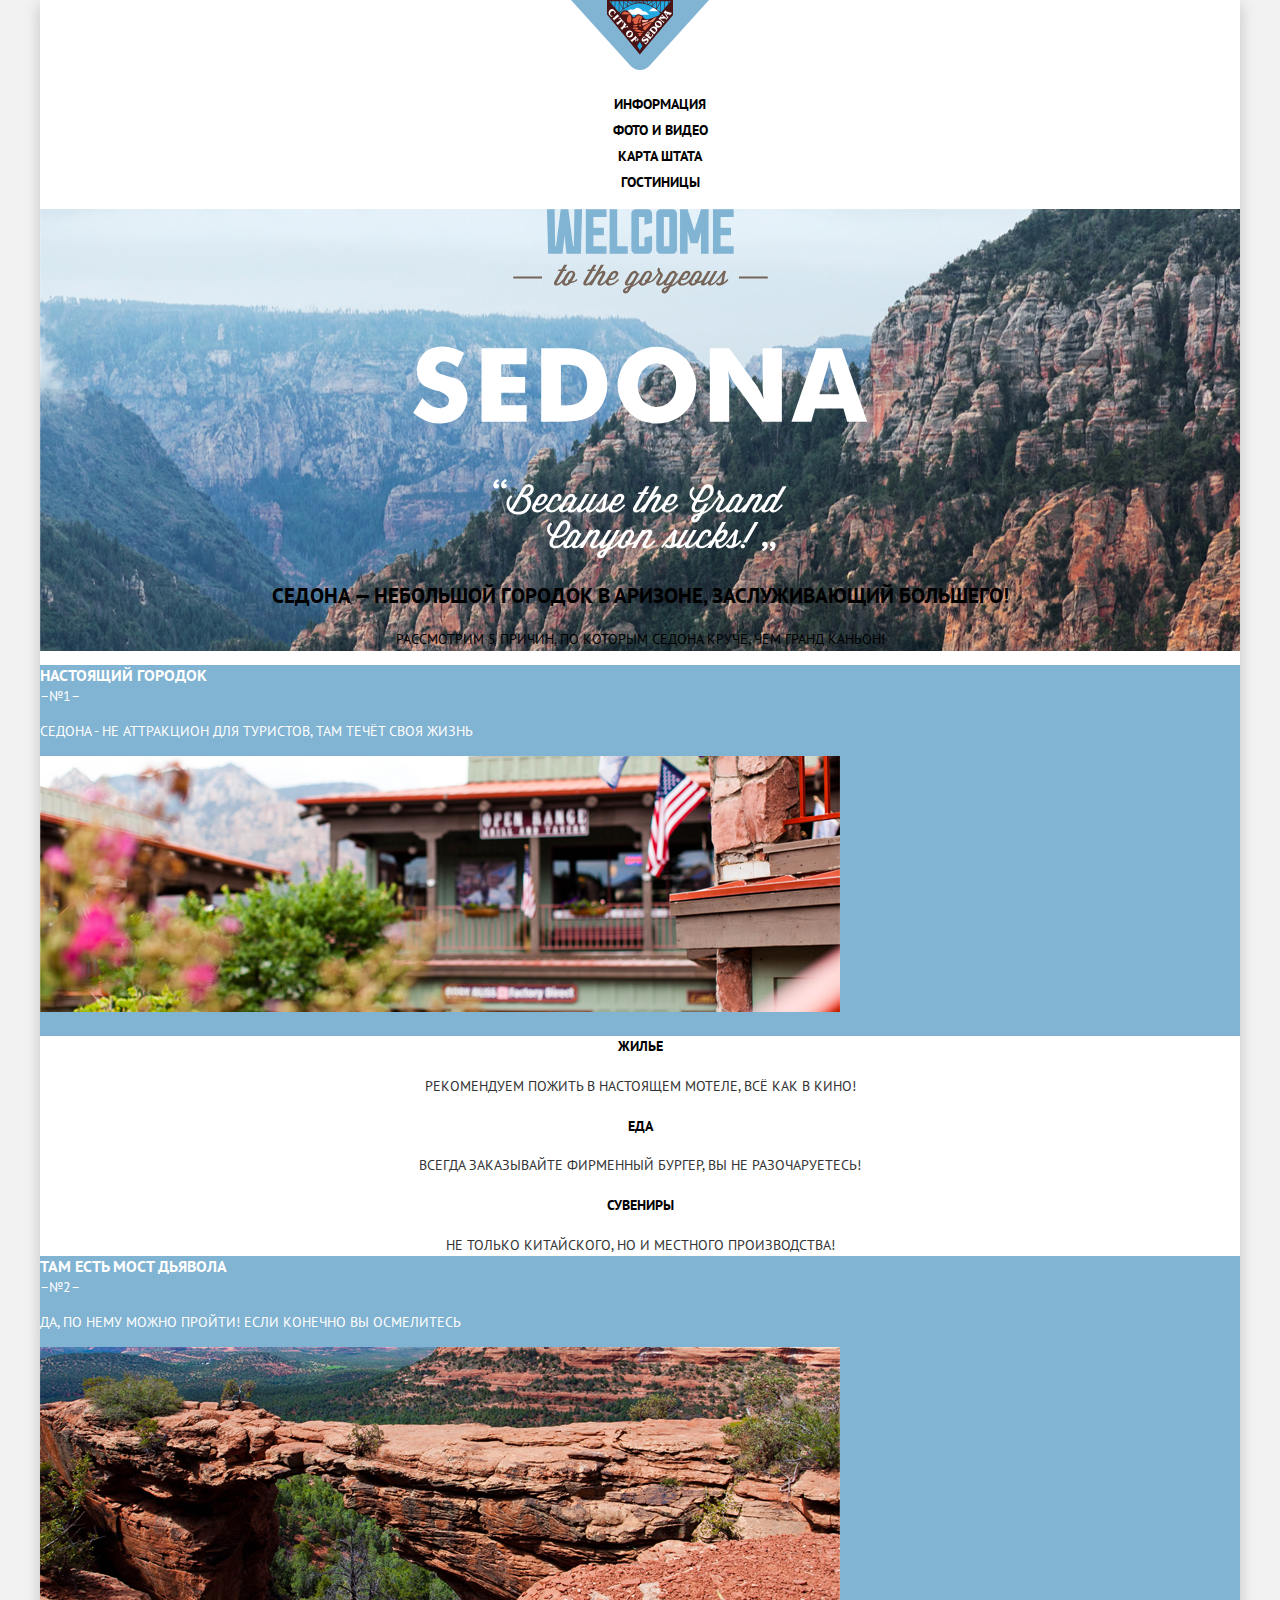
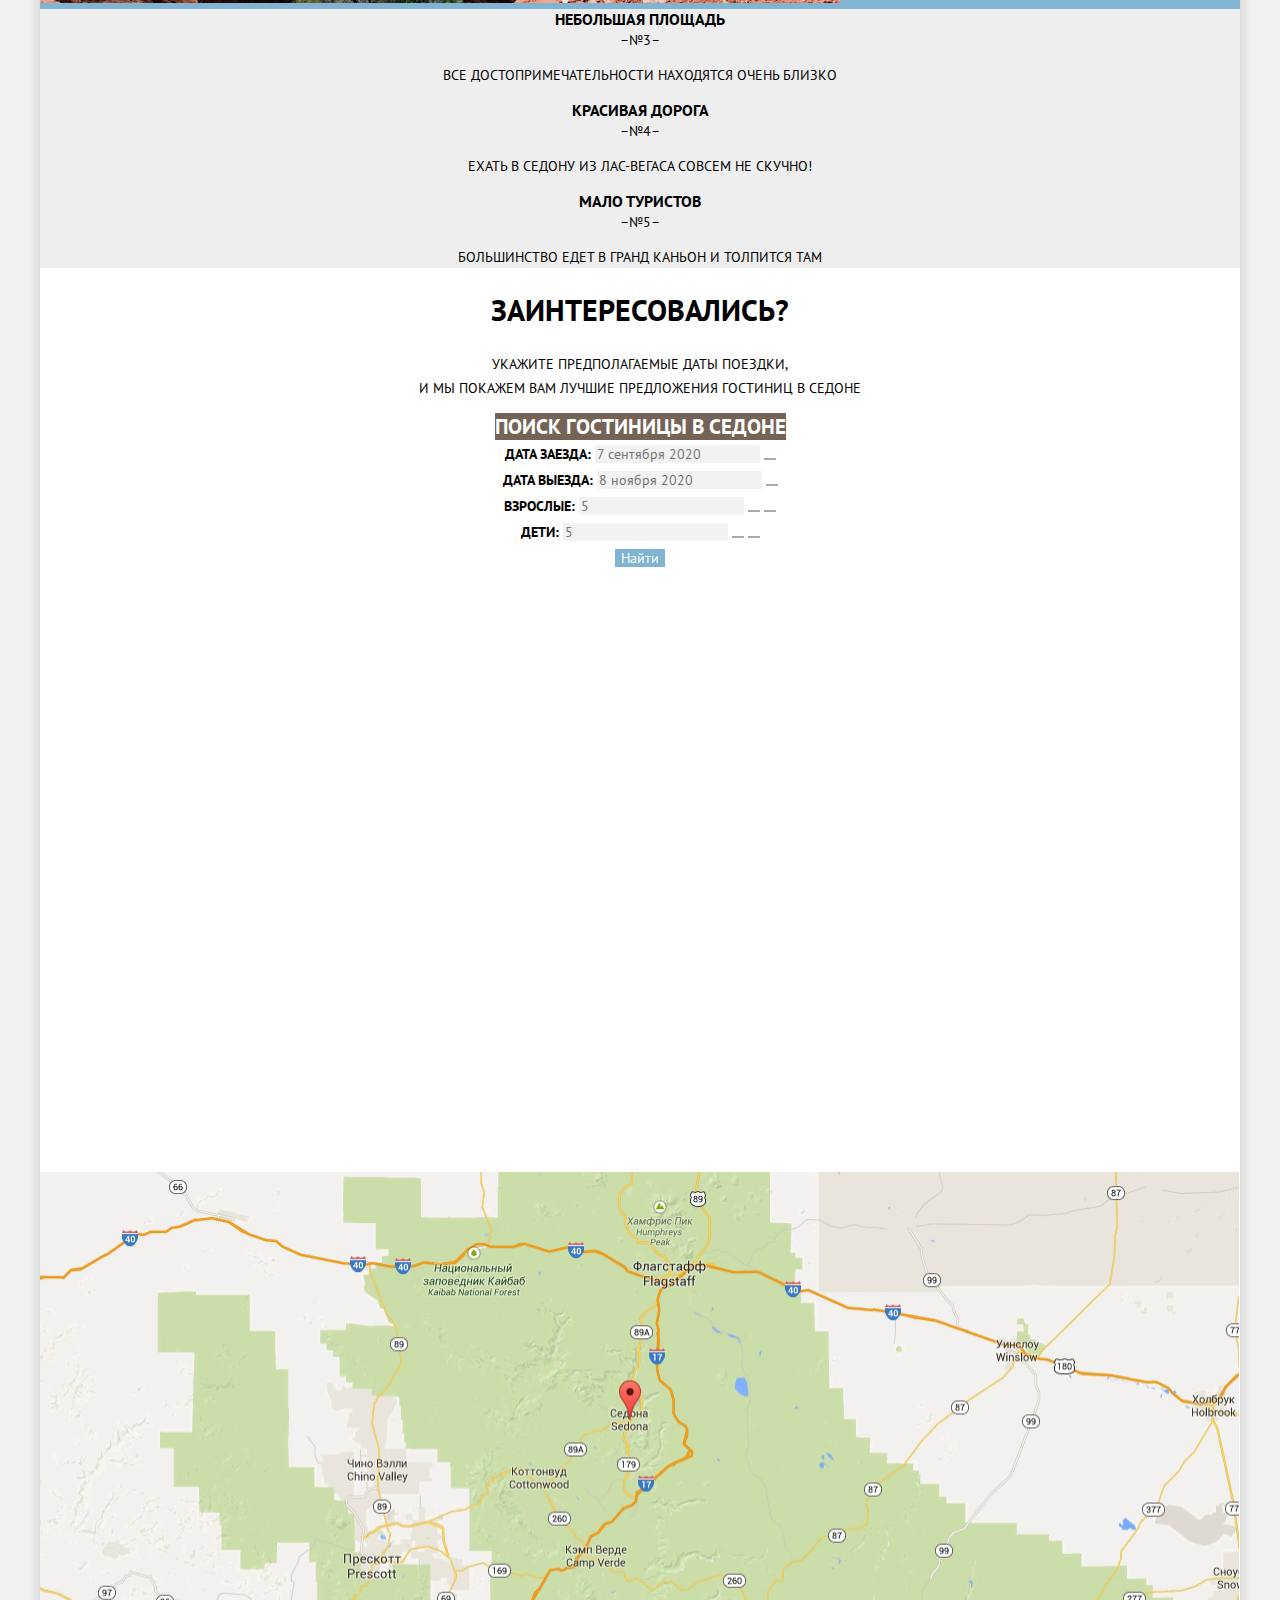
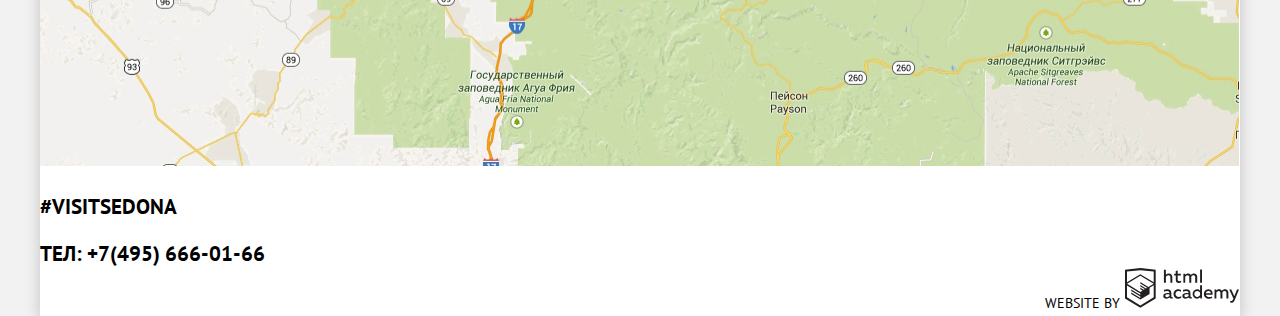
==== commit e3beca81: "внес мелкие правки" ====
--- a/index.html
+++ b/index.html
@@ -128,7 +128,7 @@
             <button class="form-button" type="button"></button>
           </div>
           <div class="form-container-field">
-            <label class="form-input" for="children-amount">Дети:</label>
+            <label for="children-amount">Дети:</label>
             <input class="form-input" type="text" name="children" id="children-amount" placeholder="5">
             <button class="form-button" type="button"></button>
             <button class="form-button" type="button"></button>
--- a/css/style.css
+++ b/css/style.css
@@ -213,6 +213,8 @@
   color: var(--basic-white-03);
 }
 
+/* ====Form==== */
+
 .form {
   font-weight: 700;
   line-height: 26px;
@@ -263,8 +265,10 @@
   color: var(--basic-white-03);
 }
 
-.develop-logo:hover {
-  color: var(--basic-blue-100);
+.form-input,
+.search-button,
+.form-button {
+  outline: none;
 }
 
 .interactive-map {
@@ -312,7 +316,6 @@
   font-weight: 400;
   font-size: 14px;
 }
-
 
 /* =======Hotels page======= */
 
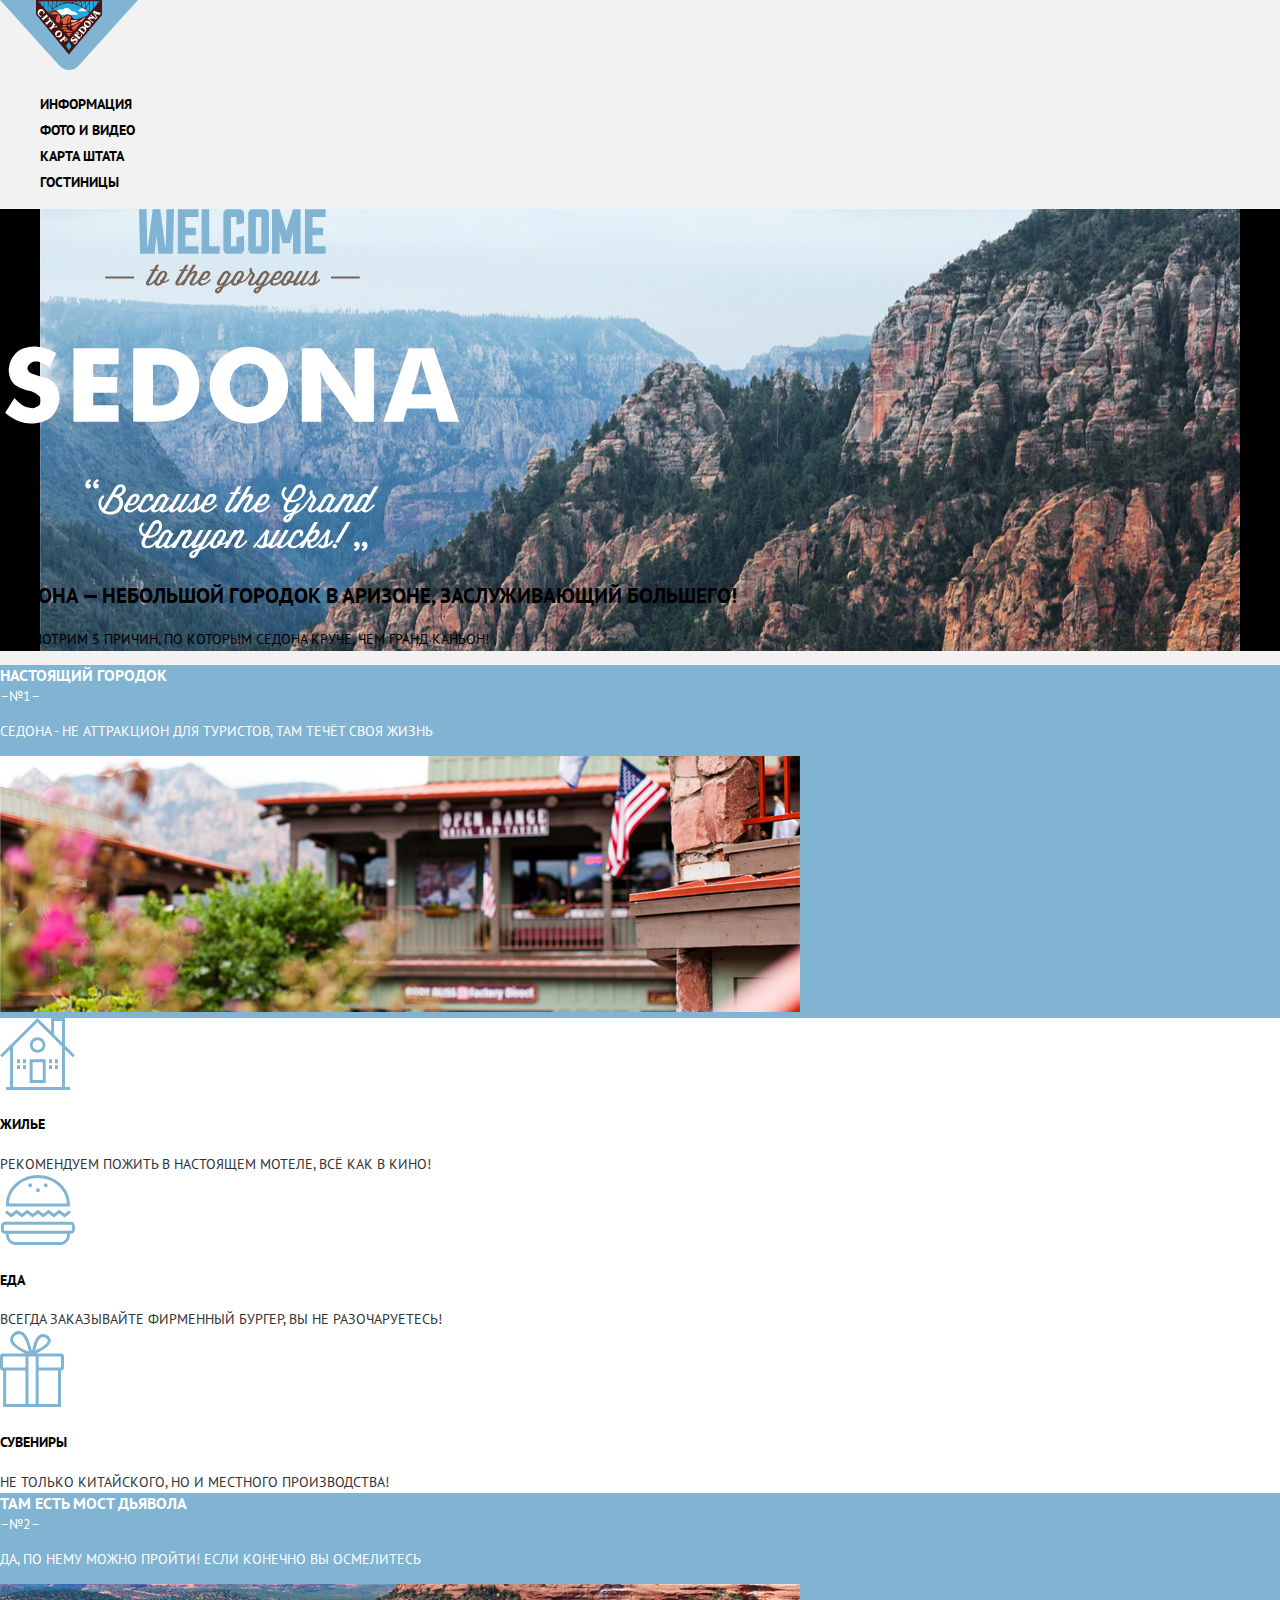
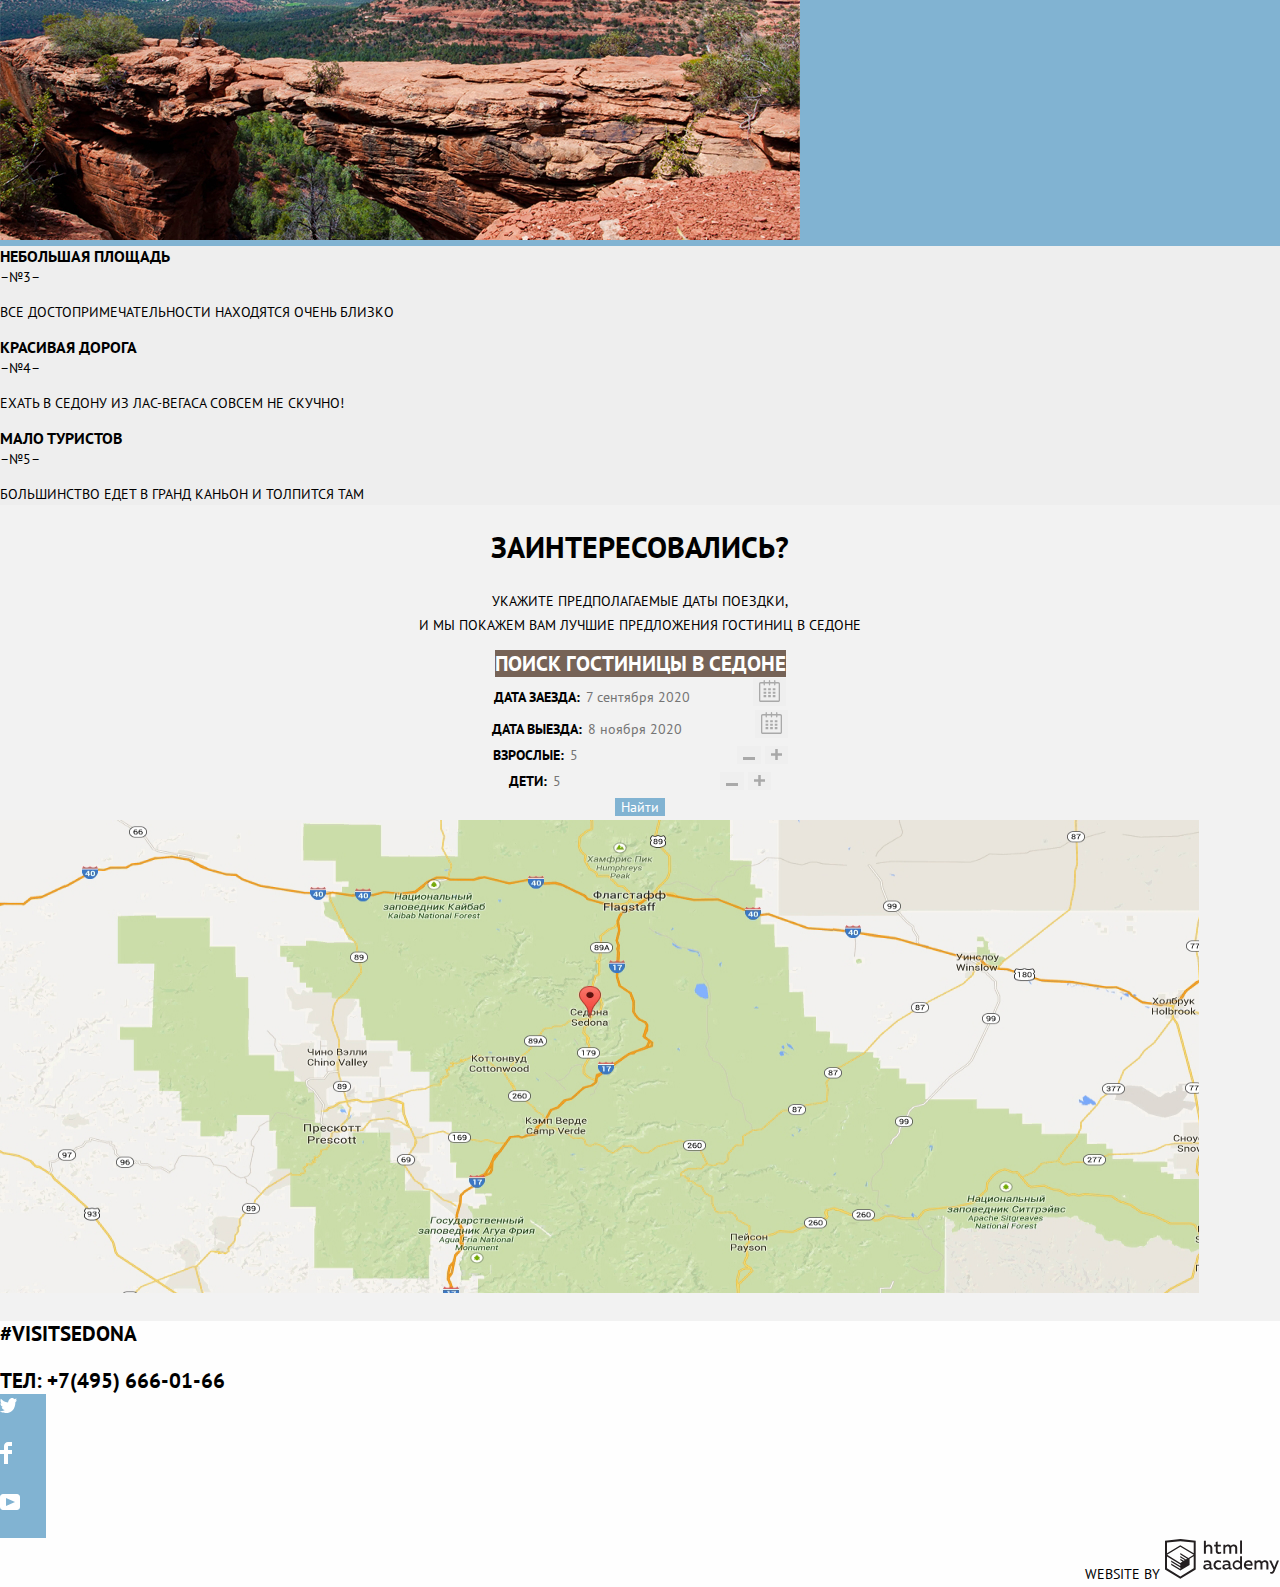
==== commit 6f2fb3bd: "внес правки в соответсвии с замечаниями, закончил экспорт графики из макета" ====
--- a/index.html
+++ b/index.html
@@ -34,7 +34,7 @@
       </ul>
     </nav>
   </header>
-  <main class="main">
+  <main class="main container">
     <section class="intro">
       <div class="intro-picture">
         <img src="img/welcome.svg" width="465" height="350" alt="Добро пожаловать в Седону">
@@ -58,14 +58,50 @@
           </div>
           <ul class="facts">
             <li class="facts-item">
+              <span class="facts-icon-house">
+                <svg width="75" height="72" viewBox="0 0 75 72" fill="none" xmlns="http://www.w3.org/2000/svg">
+                  <path fill-rule="evenodd" clip-rule="evenodd"
+                    d="M45.656 65.033H29.656V41.21H45.656V65.033ZM42.718 44.134H32.593V62.11H42.718V44.134Z"
+                    fill="#81B3D2" />
+                  <path fill-rule="evenodd" clip-rule="evenodd"
+                    d="M72.771 39.253L74.847 37.185L64.939 27.32V0H51.127V13.567L37.5 0L0.151993 37.185L2.22899 39.253L10.061 31.458V69.076H6.12399V72H69.999V69.076H64.94V31.458L72.771 39.253ZM62.002 69.076H12.999V28.534L37.5 4.149L62.002 28.534V69.076ZM54.064 16.492L62.002 24.394V2.924H54.064V16.492Z"
+                    fill="#81B3D2" />
+                  <path fill-rule="evenodd" clip-rule="evenodd"
+                    d="M37.656 34.7929C33.376 34.7929 29.906 31.3409 29.906 27.0799C29.906 22.8209 33.375 19.3669 37.656 19.3669C41.935 19.3669 45.406 22.8209 45.406 27.0799C45.406 31.3409 41.935 34.7929 37.656 34.7929ZM42.625 27.0799C42.625 24.3489 40.4 22.1349 37.656 22.1349C34.911 22.1349 32.686 24.3489 32.686 27.0799C32.686 29.8119 34.91 32.0279 37.656 32.0279C40.4 32.0279 42.625 29.8119 42.625 27.0799ZM17.061 41.2099H20.061V45.1289H17.061V41.2099ZM25.999 41.2099H22.999V45.1289H25.999V41.2099ZM17.061 47.1819H20.061V51.1009H17.061V47.1819ZM25.999 47.1819H22.999V51.1009H25.999V47.1819ZM48.998 41.2099H51.998V45.1289H48.998V41.2099ZM57.936 41.2099H54.936V45.1289H57.936V41.2099ZM48.998 47.1819H51.998V51.1009H48.998V47.1819ZM57.936 47.1819H54.936V51.1009H57.936V47.1819Z"
+                    fill="#81B3D2" />
+                </svg>
+              </span>
               <h4 class="facts-title">Жилье</h4>
               <p class="facts-description">Рекомендуем пожить в настоящем мотеле, всё как в кино!</p>
             </li>
             <li class="facts-item">
+              <span class="facts-icon-food">
+                <svg width="75" height="70" viewBox="0 0 75 70" fill="none" xmlns="http://www.w3.org/2000/svg">
+                  <path fill-rule="evenodd" clip-rule="evenodd"
+                    d="M8.97802 31.544H69.855C69.896 30.925 69.924 30.303 69.924 29.674C69.924 29.2812 69.9081 28.8934 69.8922 28.5046V28.5045L69.892 28.501C69.227 12.657 55.186 0 37.952 0C20.719 0 6.67702 12.657 6.01302 28.501C5.99602 28.891 5.98102 29.281 5.98102 29.674C5.98102 30.303 6.00902 30.925 6.05102 31.544H8.97802ZM21.957 42.465L16.634 38.406L11.308 42.465L5.12002 37.751L6.84102 35.294L11.308 38.695L16.635 34.638L21.958 38.695L27.283 34.638L32.611 38.695L37.939 34.638L43.267 38.695L48.596 34.638L53.923 38.695L59.253 34.639L64.589 38.696L69.063 35.293L70.783 37.752L64.589 42.464L59.253 38.405L53.923 42.465L48.596 38.406L43.267 42.465L37.939 38.406L32.611 42.465L27.283 38.406L21.957 42.465ZM5.05102 46.71H70.854C73.128 46.71 74.988 48.65 74.988 51.023V54.527C74.988 56.899 73.127 58.84 70.853 58.84H69.923V59.893C69.923 65.429 65.581 69.958 60.275 69.958H15.629C10.322 69.958 5.98102 65.429 5.98102 59.893V58.84H5.05102C2.77702 58.84 0.916016 56.899 0.916016 54.527V51.023C0.916016 48.65 2.77702 46.71 5.05102 46.71ZM60.276 66.915C63.987 66.915 67.006 63.765 67.006 59.894H67.005V58.841H8.89802V59.894C8.89802 63.765 11.918 66.915 15.629 66.915H60.276ZM72.071 54.527C72.071 55.215 71.513 55.798 70.853 55.798H5.05102C4.39102 55.798 3.83402 55.216 3.83402 54.527V51.023C3.83402 50.335 4.39202 49.752 5.05102 49.752H70.853C71.513 49.752 72.071 50.334 72.071 51.023V54.527ZM66.973 28.501C66.302 14.359 53.543 3.043 37.952 3.043C22.361 3.043 9.60402 14.359 8.93102 28.501H66.973Z"
+                    fill="#81B3D2" />
+                  <path
+                    d="M37.952 17.29C39.0262 17.29 39.897 16.3811 39.897 15.26C39.897 14.1388 39.0262 13.23 37.952 13.23C36.8778 13.23 36.007 14.1388 36.007 15.26C36.007 16.3811 36.8778 17.29 37.952 17.29Z"
+                    fill="#81B3D2" />
+                  <path
+                    d="M30.172 12.26C31.2468 12.26 32.118 11.3511 32.118 10.23C32.118 9.10881 31.2468 8.19995 30.172 8.19995C29.0973 8.19995 28.226 9.10881 28.226 10.23C28.226 11.3511 29.0973 12.26 30.172 12.26Z"
+                    fill="#81B3D2" />
+                  <path
+                    d="M45.732 12.26C46.8068 12.26 47.678 11.3511 47.678 10.23C47.678 9.10881 46.8068 8.19995 45.732 8.19995C44.6573 8.19995 43.786 9.10881 43.786 10.23C43.786 11.3511 44.6573 12.26 45.732 12.26Z"
+                    fill="#81B3D2" />
+                </svg>
+              </span>
               <h4 class="facts-title">Еда</h4>
               <p class="facts-description">Всегда заказывайте фирменный бургер, вы не разочаруетесь!</p>
             </li>
             <li class="facts-item">
+              <span class="facts-icon-souvenir">
+                <svg width="64" height="77" viewBox="0 0 64 77" fill="none" xmlns="http://www.w3.org/2000/svg">
+                  <path fill-rule="evenodd" clip-rule="evenodd"
+                    d="M61.097 23.501H36.312C50.125 16.602 51.229 12.25 50.72 9.816C49.558 5.853 45.028 2.793 40.718 4.409C35.149 6.498 33.581 14.797 32.074 20.796C30.15 14.726 28.29 6.982 23.938 3.059C22.677 1.921 20.843 0.794999 18.175 1.031C14.149 1.387 8.373 6.413 10.717 12.012C12.968 17.39 20.404 20.789 25.295 23.501H2.879C1.29355 23.5026 0.00715075 24.7846 0 26.37V37.692C0.00715075 39.2774 1.29355 40.5594 2.879 40.561H3.153V77H60.994V40.561H61.097C62.6828 40.5599 63.9698 39.2778 63.977 37.692V26.37C63.9698 24.7842 62.6828 23.5021 61.097 23.501ZM42.413 6.944C44.516 6.634 47.395 8.243 47.668 10.153C48.061 12.909 44.268 15.408 42.582 16.574C40.059 18.318 37.654 19.217 35.295 20.629C36.179 16.939 37.844 7.618 42.413 6.944ZM19.531 16.912C17.306 15.427 12.987 12.481 13.091 9.141C13.203 5.546 18.834 2.571 21.905 5.255C25.761 8.626 27.618 16.36 29.024 21.812C25.775 20.273 22.696 19.024 19.531 16.912ZM25.503 74.026H6.136V40.561H25.504V74.026H25.503ZM25.503 37.524H3.046V26.538H25.503V37.524ZM35.66 37.524V74.027H28.486V26.538H35.66V37.524ZM58.011 74.026H38.644V40.561H58.011V74.026ZM60.931 37.524H38.644V26.538H60.931V37.524Z"
+                    fill="#81B3D2" />
+                </svg>
+              </span>
               <h4 class="facts-title">Сувениры</h4>
               <p class="facts-description">Не только китайского, но и местного производства!</p>
             </li>
@@ -112,26 +148,64 @@
           <div class="form-container">
             <label for="arrival">Дата заезда:</label>
             <input class="form-input" type="text" name="arrival" id="arrival" placeholder="7 сентября 2020">
-            <button class="form-button" type="button"></button>
+            <button class="form-button" type="button">
+              <svg width="21" height="23" viewBox="0 0 21 23" fill="none" xmlns="http://www.w3.org/2000/svg">
+                <path fill-rule="evenodd" clip-rule="evenodd"
+                  d="M16.406 3.02498H19.251C20.217 3.02498 21 3.84698 21 4.86198V21.164C21 22.179 20.217 23 19.251 23H1.75C0.784 23 0 22.179 0 21.164V4.86198C0 3.84698 0.784 3.02498 1.75 3.02498H4.593V1.64798C4.593 1.26698 4.887 0.958984 5.25 0.958984C5.612 0.958984 5.906 1.26698 5.906 1.64798V3.02498H9.844V1.64798C9.844 1.26698 10.138 0.958984 10.501 0.958984C10.862 0.958984 11.156 1.26698 11.156 1.64798V3.02498H15.094V1.64798C15.094 1.26698 15.387 0.958984 15.75 0.958984C16.112 0.958984 16.406 1.26698 16.406 1.64798V3.02498ZM19.5646 21.484C19.6466 21.3979 19.691 21.2828 19.688 21.164H19.689V4.86198C19.689 4.60898 19.493 4.40298 19.252 4.40298H16.407V5.78098C16.407 6.16198 16.113 6.46998 15.751 6.46998C15.388 6.46998 15.095 6.16198 15.095 5.78098V4.40298H11.157V5.78098C11.157 6.16198 10.863 6.46998 10.502 6.46998C10.139 6.46998 9.845 6.16198 9.845 5.78098V4.40298H5.907V5.78098C5.907 6.16198 5.613 6.46998 5.251 6.46998C4.888 6.46998 4.594 6.16198 4.594 5.78098V4.40298H1.75C1.50263 4.40953 1.30696 4.61458 1.312 4.86198V21.164C1.30696 21.4114 1.50263 21.6164 1.75 21.623H19.251C19.3698 21.6201 19.4826 21.5701 19.5646 21.484Z"
+                  fill="#A9A9A9" />
+                <path fill-rule="evenodd" clip-rule="evenodd"
+                  d="M4.59399 9.2251H7.21899V11.2911H4.59399V9.2251ZM4.59399 12.6681H7.21899V14.7351H4.59399V12.6681ZM7.21899 16.1121H4.59399V18.1781H7.21899V16.1121ZM9.18799 16.1121H11.813V18.1781H9.18799V16.1121ZM11.813 12.6681H9.18799V14.7351H11.813V12.6681ZM9.18799 9.2251H11.813V11.2911H9.18799V9.2251ZM16.406 16.1121H13.781V18.1781H16.406V16.1121ZM13.781 12.6681H16.406V14.7351H13.781V12.6681ZM16.406 9.2251H13.781V11.2911H16.406V9.2251Z"
+                  fill="#A9A9A9" />
+              </svg>
+            </button>
           </div>
           <div class="form-container">
             <label for="departure">Дата выезда:</label>
             <input class="form-input" type="text" name="departure" id="departure" placeholder="8 ноября 2020">
-            <button class="form-button" type="button"></button>
+            <button class="form-button" type="button">
+              <svg width="21" height="23" viewBox="0 0 21 23" fill="none" xmlns="http://www.w3.org/2000/svg">
+                <path fill-rule="evenodd" clip-rule="evenodd"
+                  d="M16.406 3.02498H19.251C20.217 3.02498 21 3.84698 21 4.86198V21.164C21 22.179 20.217 23 19.251 23H1.75C0.784 23 0 22.179 0 21.164V4.86198C0 3.84698 0.784 3.02498 1.75 3.02498H4.593V1.64798C4.593 1.26698 4.887 0.958984 5.25 0.958984C5.612 0.958984 5.906 1.26698 5.906 1.64798V3.02498H9.844V1.64798C9.844 1.26698 10.138 0.958984 10.501 0.958984C10.862 0.958984 11.156 1.26698 11.156 1.64798V3.02498H15.094V1.64798C15.094 1.26698 15.387 0.958984 15.75 0.958984C16.112 0.958984 16.406 1.26698 16.406 1.64798V3.02498ZM19.5646 21.484C19.6466 21.3979 19.691 21.2828 19.688 21.164H19.689V4.86198C19.689 4.60898 19.493 4.40298 19.252 4.40298H16.407V5.78098C16.407 6.16198 16.113 6.46998 15.751 6.46998C15.388 6.46998 15.095 6.16198 15.095 5.78098V4.40298H11.157V5.78098C11.157 6.16198 10.863 6.46998 10.502 6.46998C10.139 6.46998 9.845 6.16198 9.845 5.78098V4.40298H5.907V5.78098C5.907 6.16198 5.613 6.46998 5.251 6.46998C4.888 6.46998 4.594 6.16198 4.594 5.78098V4.40298H1.75C1.50263 4.40953 1.30696 4.61458 1.312 4.86198V21.164C1.30696 21.4114 1.50263 21.6164 1.75 21.623H19.251C19.3698 21.6201 19.4826 21.5701 19.5646 21.484Z"
+                  fill="#A9A9A9" />
+                <path fill-rule="evenodd" clip-rule="evenodd"
+                  d="M4.59399 9.2251H7.21899V11.2911H4.59399V9.2251ZM4.59399 12.6681H7.21899V14.7351H4.59399V12.6681ZM7.21899 16.1121H4.59399V18.1781H7.21899V16.1121ZM9.18799 16.1121H11.813V18.1781H9.18799V16.1121ZM11.813 12.6681H9.18799V14.7351H11.813V12.6681ZM9.18799 9.2251H11.813V11.2911H9.18799V9.2251ZM16.406 16.1121H13.781V18.1781H16.406V16.1121ZM13.781 12.6681H16.406V14.7351H13.781V12.6681ZM16.406 9.2251H13.781V11.2911H16.406V9.2251Z"
+                  fill="#A9A9A9" />
+              </svg>
+            </button>
           </div>
         </div>
         <div class="form-field">
           <div class="form-container-field">
             <label for="adults-amount">Взрослые:</label>
             <input class="form-input" type="text" name="adults" id="adults-amount" placeholder="5">
-            <button class="form-button" type="button"></button>
-            <button class="form-button" type="button"></button>
+            <button class="form-button" type="button">
+              <svg width="12" height="3" viewBox="0 0 12 3" fill="none" xmlns="http://www.w3.org/2000/svg">
+                <rect width="12" height="3" fill="#A9A9A9" />
+              </svg>
+            </button>
+            <button class="form-button" type="button">
+              <svg width="11" height="11" viewBox="0 0 11 11" fill="none" xmlns="http://www.w3.org/2000/svg">
+                <path fill-rule="evenodd" clip-rule="evenodd"
+                  d="M4.23086 6.76932V11H6.76932V6.76932H11V4.23086H6.76932V0H4.23085V4.23086H0V6.76932H4.23086Z"
+                  fill="#A9A9A9" />
+              </svg>
+            </button>
           </div>
           <div class="form-container-field">
             <label for="children-amount">Дети:</label>
             <input class="form-input" type="text" name="children" id="children-amount" placeholder="5">
-            <button class="form-button" type="button"></button>
-            <button class="form-button" type="button"></button>
+            <button class="form-button" type="button">
+              <svg width="12" height="3" viewBox="0 0 12 3" fill="none" xmlns="http://www.w3.org/2000/svg">
+                <rect width="12" height="3" fill="#A9A9A9" />
+              </svg>
+            </button>
+            <button class="form-button" type="button">
+              <svg width="11" height="11" viewBox="0 0 11 11" fill="none" xmlns="http://www.w3.org/2000/svg">
+                <path fill-rule="evenodd" clip-rule="evenodd"
+                  d="M4.23086 6.76932V11H6.76932V6.76932H11V4.23086H6.76932V0H4.23085V4.23086H0V6.76932H4.23086Z"
+                  fill="#A9A9A9" />
+              </svg>
+            </button>
           </div>
         </div>
         <div class="search-button-container">
@@ -146,32 +220,56 @@
       <h2 class="visually-hidden">Карта местности</h2>
       <iframe class="interactive-map"
         src="https://www.google.com/maps/embed?pb=!1m18!1m12!1m3!1d52385.18050597228!2d-111.83015797418973!3d34.8543733810389!2m3!1f0!2f0!3f0!3m2!1i1024!2i768!4f13.1!3m3!1m2!1s0x872da132f942b00d%3A0x5548c523fa6c8efd!2z0KHQtdC00L7QvdCwLCDQkNGA0LjQt9C-0L3QsCA4NjMzNiwg0KHQqNCQ!5e0!3m2!1sru!2sru!4v1599854521621!5m2!1sru!2sru"
-        width="1199" height="594">
+        width="1199" height="473">
       </iframe>
-      <img class="static-map" src="img/local_map.jpg" width="1199" height="594" alt="Карта Седоны">
+      <img class="static-map" src="img/local_map.jpg" width="1199" height="473" alt="Карта Седоны">
     </section>
   </main>
 
-  <footer class="page-footer">
+  <footer class="page-footer container">
     <div class="contacts">
       <p class="contacts-hashtag">#visitsedona</p>
       <a class="phone-number" href="tel:+7(495)666-01-66">ТЕЛ: +7(495) 666-01-66</a>
     </div>
     <ul class="social-list">
       <li class="social-item">
-        <a href="https://twitter.com/"></a>
+        <a href="https://twitter.com/">
+          <span class="visually-hidden">Twitter</span>
+          <svg width="17" height="17" viewBox="0 0 17 17" fill="none" xmlns="http://www.w3.org/2000/svg">
+            <path
+              d="M10.95 1.14409C12.635 0.648089 13.934 1.41409 14.527 2.32309C15.2 2.09209 15.858 1.84209 16.538 1.61509C16.5249 2.30145 16.2117 2.94761 15.681 3.38309C16.366 3.55309 16.985 2.89209 16.985 2.89209C16.816 3.89209 15.979 4.68009 15.422 4.91609C15.191 11.6661 12.247 16.1331 5.34498 15.9981H4.89898C4.48898 15.9981 0.734977 15.5381 0.000976562 14.1111C2.27198 14.3071 3.89398 13.6891 4.69398 12.9341C3.73398 12.6341 2.01498 12.4571 1.71498 9.98409C2.06398 10.0901 2.27898 10.2121 2.90498 10.1031C1.70498 9.24709 0.373977 8.53009 0.447977 6.33009C0.732977 6.65809 1.51498 6.86609 1.78798 6.80209C1.08498 6.56109 -0.182023 3.44209 0.893977 1.85009C2.71198 3.70409 4.62898 5.45609 8.04598 5.62309C8.25398 3.33009 9.18298 1.79309 10.95 1.14409Z"
+              fill="white" />
+          </svg>
+        </a>
       </li>
       <li class="social-item">
-        <a href="https://www.facebook.com/"></a>
+        <a href="https://www.facebook.com/">
+          <span class="visually-hidden">Facebook</span>
+          <svg width="12" height="22" viewBox="0 0 12 22" fill="none" xmlns="http://www.w3.org/2000/svg">
+            <path d="M12 4V0H8C5.79086 0 4 1.79086 4 4V8H0V12H4V22H8V12H12V8H8V4H12Z" fill="white" />
+          </svg>
+        </a>
       </li>
       <li class="social-item">
-        <a href="https://www.youtube.com/"></a>
+        <a href="https://www.youtube.com/">
+          <span class="visually-hidden">Youtube</span>
+          <svg width="20" height="16" viewBox="0 0 20 16" fill="none" xmlns="http://www.w3.org/2000/svg">
+            <path fill-rule="evenodd" clip-rule="evenodd"
+              d="M3 0H17C18.65 0 20 1.35 20 3V13C20 14.65 18.65 16 17 16H3C1.35 16 0 14.65 0 13V3C0 1.35 1.35 0 3 0ZM6.027 4.002V11.998L15.014 8L6.027 4.002Z"
+              fill="white" />
+          </svg>
+        </a>
       </li>
     </ul>
     <div class="developer-contact">
       <span class="develop-by">website by</span>
       <a class="develop-logo" href="https://htmlacademy.ru/intensive/htmlcss">
-        <img src="img/logo-htmlacademy.svg" width="115" height="41" alt="Логотип HTML Academy">
+        <span class="visually-hidden">Логотип html-академии</span>
+        <svg width="115" height="41" viewBox="0 0 115 41" fill="none" xmlns="http://www.w3.org/2000/svg">
+          <path fill-rule="evenodd" clip-rule="evenodd"
+            d="M15.5197 1.05737H15.3509L0 2.71895V31.4945L15.3509 40.8382L30.7018 31.4945V2.71895L15.5197 1.05737ZM77.0183 2.62185H75.0876V15.7311H77.0183V2.62185ZM40.8619 2.63264V7.76843C41.6131 6.9864 42.6386 6.5436 43.7105 6.53843C44.6823 6.47908 45.6329 6.84495 46.3253 7.54479C47.0177 8.24462 47.3866 9.21244 47.3399 10.2068V15.7634H45.367V10.4658C45.4231 9.94897 45.2754 9.43059 44.9566 9.02553C44.6377 8.62047 44.174 8.36218 43.6683 8.3079H43.3518C42.3456 8.36979 41.4321 8.9295 40.9041 9.80764V15.7634H38.8995V2.63264H40.8619ZM77.0183 31.4837H75.2775V30.0595C74.4828 31.1353 73.23 31.7538 71.9119 31.7211C69.4751 31.5528 67.5825 29.4822 67.5825 26.9845C67.5825 24.4867 69.4751 22.4162 71.9119 22.2479C73.1195 22.2052 74.2818 22.7203 75.0771 23.6505V18.3205H77.0183V31.4837ZM47.0656 30.0595C47.263 30.0515 47.4583 30.0152 47.6459 29.9516V31.3866C47.2482 31.5404 46.826 31.6172 46.4009 31.6132C45.6482 31.6769 44.9394 31.2429 44.639 30.5342C43.7036 31.31 42.5302 31.7227 41.3261 31.6995C39.733 31.6995 38.256 30.804 38.256 28.9482C38.256 26.65 40.3661 25.9379 42.1702 25.9379C42.9402 25.9505 43.707 26.0408 44.4596 26.2076V25.884C44.4596 24.805 43.6578 23.9742 42.1491 23.9742C41.0585 23.9764 39.9804 24.2116 38.9839 24.6647V22.8305C40.0678 22.451 41.204 22.2506 42.3495 22.2371C44.8394 22.2371 46.3693 23.4455 46.3693 26.1753V29.4121C46.3546 29.5668 46.401 29.721 46.4981 29.8406C46.5951 29.9601 46.7349 30.035 46.8862 30.0487H47.0656V30.0595ZM40.2711 28.8403C40.298 29.229 40.4761 29.5905 40.7655 29.844C41.055 30.0974 41.4317 30.2217 41.8115 30.189H41.9275C42.8819 30.1906 43.7973 29.8022 44.4702 29.11V27.5779C43.842 27.4414 43.2026 27.3655 42.5605 27.3513C41.5055 27.3513 40.2817 27.7074 40.2817 28.8403H40.2711ZM56.0229 22.9384C55.1962 22.4632 54.2596 22.2246 53.3115 22.2479H52.9422C51.7332 22.2873 50.5891 22.8166 49.7619 23.7192C48.9347 24.6218 48.4923 25.8236 48.5321 27.06V27.5024C48.6957 30.0004 50.805 31.8921 53.2482 31.7318C54.2519 31.7555 55.2477 31.5452 56.1601 31.1168V29.2718C55.3769 29.7215 54.4945 29.9591 53.5963 29.9624C52.5199 30.0288 51.4963 29.4793 50.9385 28.5356C50.3806 27.5918 50.3806 26.4095 50.9385 25.4658C51.4963 24.522 52.5199 23.9725 53.5963 24.039C54.461 24.0357 55.3066 24.2989 56.0229 24.7942V22.9384ZM66.1514 30.0595C66.3488 30.0515 66.5441 30.0152 66.7317 29.9516V31.3866C66.334 31.5404 65.9118 31.6172 65.4867 31.6132C64.734 31.6769 64.0252 31.2429 63.7248 30.5342C62.7894 31.31 61.616 31.7227 60.4119 31.6995C58.8188 31.6995 57.3417 30.804 57.3417 28.9482C57.3417 26.65 59.4518 25.9379 61.256 25.9379C62.0259 25.9505 62.7928 26.0408 63.5454 26.2076V25.884C63.5454 24.805 62.7436 23.9742 61.2349 23.9742C60.1443 23.9764 59.0662 24.2116 58.0697 24.6647V22.8305C59.1536 22.451 60.2897 22.2506 61.4353 22.2371C63.9252 22.2371 65.455 23.4455 65.455 26.1753V29.4121C65.4404 29.5668 65.4868 29.721 65.5838 29.8406C65.6809 29.9601 65.8207 30.035 65.972 30.0487H66.1514V30.0595ZM59.855 29.8481C59.5632 29.5943 59.3837 29.2311 59.3569 28.8403H59.378C59.378 27.7074 60.5385 27.3513 61.6569 27.3513C62.299 27.3655 62.9383 27.4414 63.5665 27.5779V29.11C62.8937 29.8022 61.9782 30.1906 61.0239 30.189H60.9078C60.5263 30.2247 60.1469 30.1019 59.855 29.8481ZM69.3271 26.9305C69.3271 25.2859 70.6308 23.9526 72.239 23.9526L72.2601 24.0066C73.4742 24.0066 74.5742 24.7382 75.0665 25.8732V28.0311C74.5856 29.1871 73.4673 29.9296 72.239 29.9084C70.6308 29.9084 69.3271 28.5752 69.3271 26.9305ZM83.3486 22.2479C86.8408 22.2479 88.0541 25.1395 87.4844 27.7397H80.922C81.1436 29.3582 82.6839 30.0163 84.2876 30.0163C85.2509 30.0196 86.2027 29.8021 87.0729 29.3797V31.1061C86.0736 31.5421 84.9939 31.7519 83.9078 31.7211C81.2385 31.7211 78.8963 30.189 78.8963 26.9521C78.8362 25.7502 79.2482 24.5736 80.0408 23.6841C80.8334 22.7945 81.9408 22.2658 83.1165 22.2155H83.3486V22.2479ZM80.8693 26.1753C80.9704 24.8237 82.1216 23.8104 83.4436 23.9095H83.4858C84.1064 23.8531 84.7196 24.08 85.1612 24.5295C85.6028 24.979 85.8275 25.6051 85.7752 26.24H80.8693V26.1753ZM89.489 31.4621V22.4961H91.2298V23.575C91.9777 22.7197 93.041 22.2229 94.1628 22.2047C95.2951 22.1328 96.3712 22.7163 96.9482 23.7153C97.7407 22.8335 98.8477 22.3161 100.018 22.2803C100.952 22.2327 101.859 22.6011 102.507 23.2901C103.154 23.9792 103.478 24.9213 103.394 25.8732V31.4837H101.39V25.9271C101.437 25.4734 101.306 25.0191 101.024 24.6647C100.743 24.3104 100.336 24.0852 99.8917 24.039H99.6174C98.7512 24.0941 97.9525 24.536 97.4335 25.2474V31.4837H95.4289V25.9271C95.4728 25.47 95.3357 25.0139 95.0481 24.6611C94.7606 24.3082 94.3467 24.088 93.8991 24.0497H93.6881C92.7466 24.1344 91.8915 24.6449 91.3564 25.4416V31.5161H89.5312L89.489 31.4621ZM113.977 22.4745H111.972L109.324 29.2718L106.306 22.4853H104.196L108.417 31.5484L108.237 32.0016C107.72 33.3611 107.003 34.0516 106.053 34.0516C105.75 34.0548 105.447 34.0112 105.156 33.9221V35.6161C105.536 35.7125 105.926 35.7632 106.317 35.7671C107.646 35.7671 108.902 35.0226 109.851 32.6813L113.977 22.4745ZM52.689 6.78658V3.54974L50.7266 4.01369V6.73264H49.144V8.49132H50.7899V12.9905C50.7231 13.817 51.0244 14.6301 51.61 15.2038C52.1955 15.7775 53.0028 16.0505 53.8073 15.9468C54.5996 15.9535 55.3875 15.8259 56.139 15.5692V13.8429C55.5727 14.0781 54.9672 14.199 54.356 14.199C53.2165 14.199 52.689 13.8105 52.689 12.6237V8.5129H55.8541V6.78658H52.689ZM58.3862 15.7526V6.75421H60.1376V7.83316C60.8811 6.97655 61.9403 6.476 63.0601 6.45211C64.1624 6.38099 65.2146 6.93142 65.8032 7.88711C66.5958 7.00534 67.7028 6.48794 68.8734 6.45211C69.8138 6.41462 70.7233 6.79859 71.364 7.50353C72.0046 8.20846 72.3126 9.16418 72.2073 10.1205V15.7418H70.2028V10.1853C70.2499 9.73151 70.1184 9.27721 69.8373 8.92287C69.5561 8.56853 69.1485 8.34334 68.7046 8.29711H68.4619C67.5957 8.35228 66.797 8.7942 66.278 9.50553V15.7418H64.2734V10.1853C64.3206 9.73151 64.1891 9.27721 63.9079 8.92287C63.6268 8.56853 63.2191 8.34334 62.7752 8.29711H62.5326C61.5911 8.38181 60.736 8.89229 60.2009 9.68895V15.7634H58.3862V15.7526ZM28.6972 30.3033L28.7078 30.2968L28.6972 30.3184V30.3033ZM28.6972 18.3205V30.3033L15.3509 38.4321L2.00459 30.3184V18.5147L15.2876 26.6068V28.0311L6.18257 22.5284V23.9418L15.3404 29.5632V31.0629L6.19312 25.4955V26.9521L15.3509 32.5734L24.5826 26.9197V20.8129L28.6972 18.3205ZM28.7078 16.7776L25.0362 18.9355L23.3482 20.0145L15.3087 15.0837V16.4971L22.156 20.7266L22.0083 20.8237L20.9532 21.4063L15.2876 17.9537V19.3995L19.761 22.1184L18.706 22.8413L15.3298 20.7913V22.2047L17.5454 23.5426L15.2982 24.9021L2.11009 16.864L15.3087 8.72869L28.7078 16.7776ZM15.2876 7.27211L28.7078 15.3534V4.56395L15.3615 3.12895L2.01514 4.56395V15.3534L15.2876 7.27211Z"
+            fill="#231F20" />
+        </svg>
       </a>
     </div>
   </footer>
--- a/css/style.css
+++ b/css/style.css
@@ -49,16 +49,21 @@
   line-height: 24px;
   font-weight: 400;
   text-transform: uppercase;
-  background-color: var(--basic-white-100);
+}
+
+a {
+  text-decoration: none;
+}
+
+/*
+.wrapper {
+  position: relative;
   max-width: 1200px;
   margin: auto;
-  padding: 0;
-  box-shadow: 0px 5px 15px 0px var(--basic-black-02);
-}
-
-a {
-  text-decoration: none;
-}
+  box-shadow: 0 5px 15px var(--basic-black-02);
+  background-color: var(--basic-white-100);
+}
+*/
 
 .visually-hidden {
   position: absolute;
@@ -80,11 +85,6 @@
 
 /*Main navigation*/
 
-
-.header-inner {
-  text-align: center;
-}
-
 .main-nav {
   line-height: 26px;
   font-weight: bold;
@@ -96,10 +96,6 @@
   color: var(--basic-black-100);
 }
 
-.main-menu-item {
-  text-align: center;
-}
-
 .main-menu-item a:hover {
   color: var(--basic-blue-100);
 }
@@ -109,23 +105,14 @@
   opacity: 0.3;
 }
 
-/*???
-.main-menu-item a:not(href) {
-  color: var(--basic-brown-100);
-}
-*/
-
 /* ====Main==== */
-
 
 .intro {
   background-image: url("../img/main_background.jpg");
   background-repeat: no-repeat;
   background-position: center;
   background-color: var(--basic-black-100);
-  text-align: center;
-}
-
+}
 
 .intro-description {
   font-size: 21px;
@@ -133,7 +120,6 @@
   font-weight: bold;
   white-space: pre-wrap;
 }
-
 
 .features-list {
   background-color: var(--basic-grey-100);
@@ -154,10 +140,6 @@
   background-color: var(--basic-blue-100);
 }
 
-.features-item {
-  text-align: center;
-}
-
 .facts {
   background-color: var(--basic-white-100);
   line-height: 21px;
@@ -168,12 +150,10 @@
 
 .facts-title {
   color: var(--basic-black-100);
-  text-align: center;
 }
 
 .facts-description {
   color: var(--basic-black-200);
-  text-align: center;
   margin: 0;
 }
 
@@ -201,7 +181,6 @@
   font-size: 21px;
   line-height: 26px;
   font-weight: 700;
-
 }
 
 .search-link:hover {
@@ -238,16 +217,17 @@
 }
 
 .form-button {
-  background-color: var(--basic-grey-200);
-  border-style: none;
-}
-
-.form-button:hover {
-  background-color: var(--basic-black-100);
-}
-
-.form-button:active {
-  background-color: var(--basic-blue-100);
+  border-style: none;
+}
+
+.form-button svg path:hover,
+.form-button svg rect:hover {
+  fill: var(--basic-black-100);
+}
+
+.form-button svg path:active,
+.form-button svg rect:active {
+  fill: var(--basic-blue-100);
 }
 
 .search-button {
@@ -271,10 +251,20 @@
   outline: none;
 }
 
+.map {
+  position: relative;
+}
+
 .interactive-map {
   border-style: none;
-}
-
+  position: absolute;
+  left: 0;
+  top: 0;
+}
+
+.static-map {
+  object-fit: fill;
+}
 
 /* ====Footer==== */
 
@@ -297,6 +287,9 @@
 
 .social-item {
   background-color: var(--basic-blue-100);
+  width: 46px;
+  height: 48px;
+  cursor: pointer;
 }
 
 .social-item:hover {
@@ -305,7 +298,10 @@
 
 .social-item:active {
   background-color: var(--basic-blue-200);
-  color: var(--basic-white-03);
+}
+
+.social-item svg path:active {
+  fill-opacity: 0.3;
 }
 
 .developer-contact {
@@ -317,13 +313,17 @@
   font-size: 14px;
 }
 
+.develop-logo svg path:hover {
+  fill: var(--basic-blue-100);
+}
+
+.develop-logo svg path:active {
+  fill: var(--basic-grey-300);
+}
+
 /* =======Hotels page======= */
 
 /* ====Header-hotels==== */
-
-.header-inner {
-  text-align: center;
-}
 
 .nav {
   line-height: 26px;
@@ -336,10 +336,6 @@
   color: var(--basic-black-100);
 }
 
-.menu-item {
-  text-align: center;
-}
-
 .nav-menu a:hover {
   color: var(--basic-blue-100);
 }
@@ -349,6 +345,9 @@
   opacity: 0.3;
 }
 
+.menu-item-current a:not([href]) {
+  color: var(--basic-brown-100);
+}
 
 /* ====Main-hotels==== */
 
@@ -387,6 +386,11 @@
   color: var(--basic-black-100);
 }
 
+.filter-button,
+.filter-input {
+  outline: none;
+}
+
 /* ====Sort-section==== */
 
 .sort-container {
@@ -406,36 +410,57 @@
   padding: 0;
 }
 
-.sort-item-active a {
-  color: var(--basic-blue-100);
-}
-
 .sort-item a {
   color: var(--basic-black-100);
   opacity: 0.3;
   border-bottom: 1px dashed var(--basic-blue-100);
 }
 
-.sort-item-active a:hover,
 .sort-item a:hover {
   color: var(--basic-blue-100);
   opacity: 1;
 }
 
-.sort-item-active a:active,
 .sort-item a:active {
   color: var(--basic-black-100);
   border-style: none;
   opacity: 1;
 }
 
+.sort-item-active a {
+  color: var(--basic-blue-100);
+  border-style: none;
+  opacity: 1;
+}
+
+.sort-item-active a:hover {
+  border-bottom: 1px dashed var(--basic-blue-100);
+}
+
+.sort-item-active a:active {
+  color: var(--basic-black-100);
+  border-style: none;
+  opacity: 1;
+}
+
 .sort-link {
   list-style: none;
   margin: 0;
   padding: 0;
-}
-
-
+  text-align: right;
+}
+
+.sort-pointer-link svg path:hover {
+  fill: var(--basic-black-100);
+}
+
+.sort-pointer-link svg path:active {
+  fill: var(--basic-blue-100);
+}
+
+.sort-pointer-active-link svg path {
+  fill: var(--basic-blue-100);
+}
 
 /* ====Results-section==== */
 
@@ -512,3 +537,7 @@
   color: var(--basic-grey-500);
   line-height: 21px;
 }
+
+.item-rating-star {
+  text-align: right;
+}
